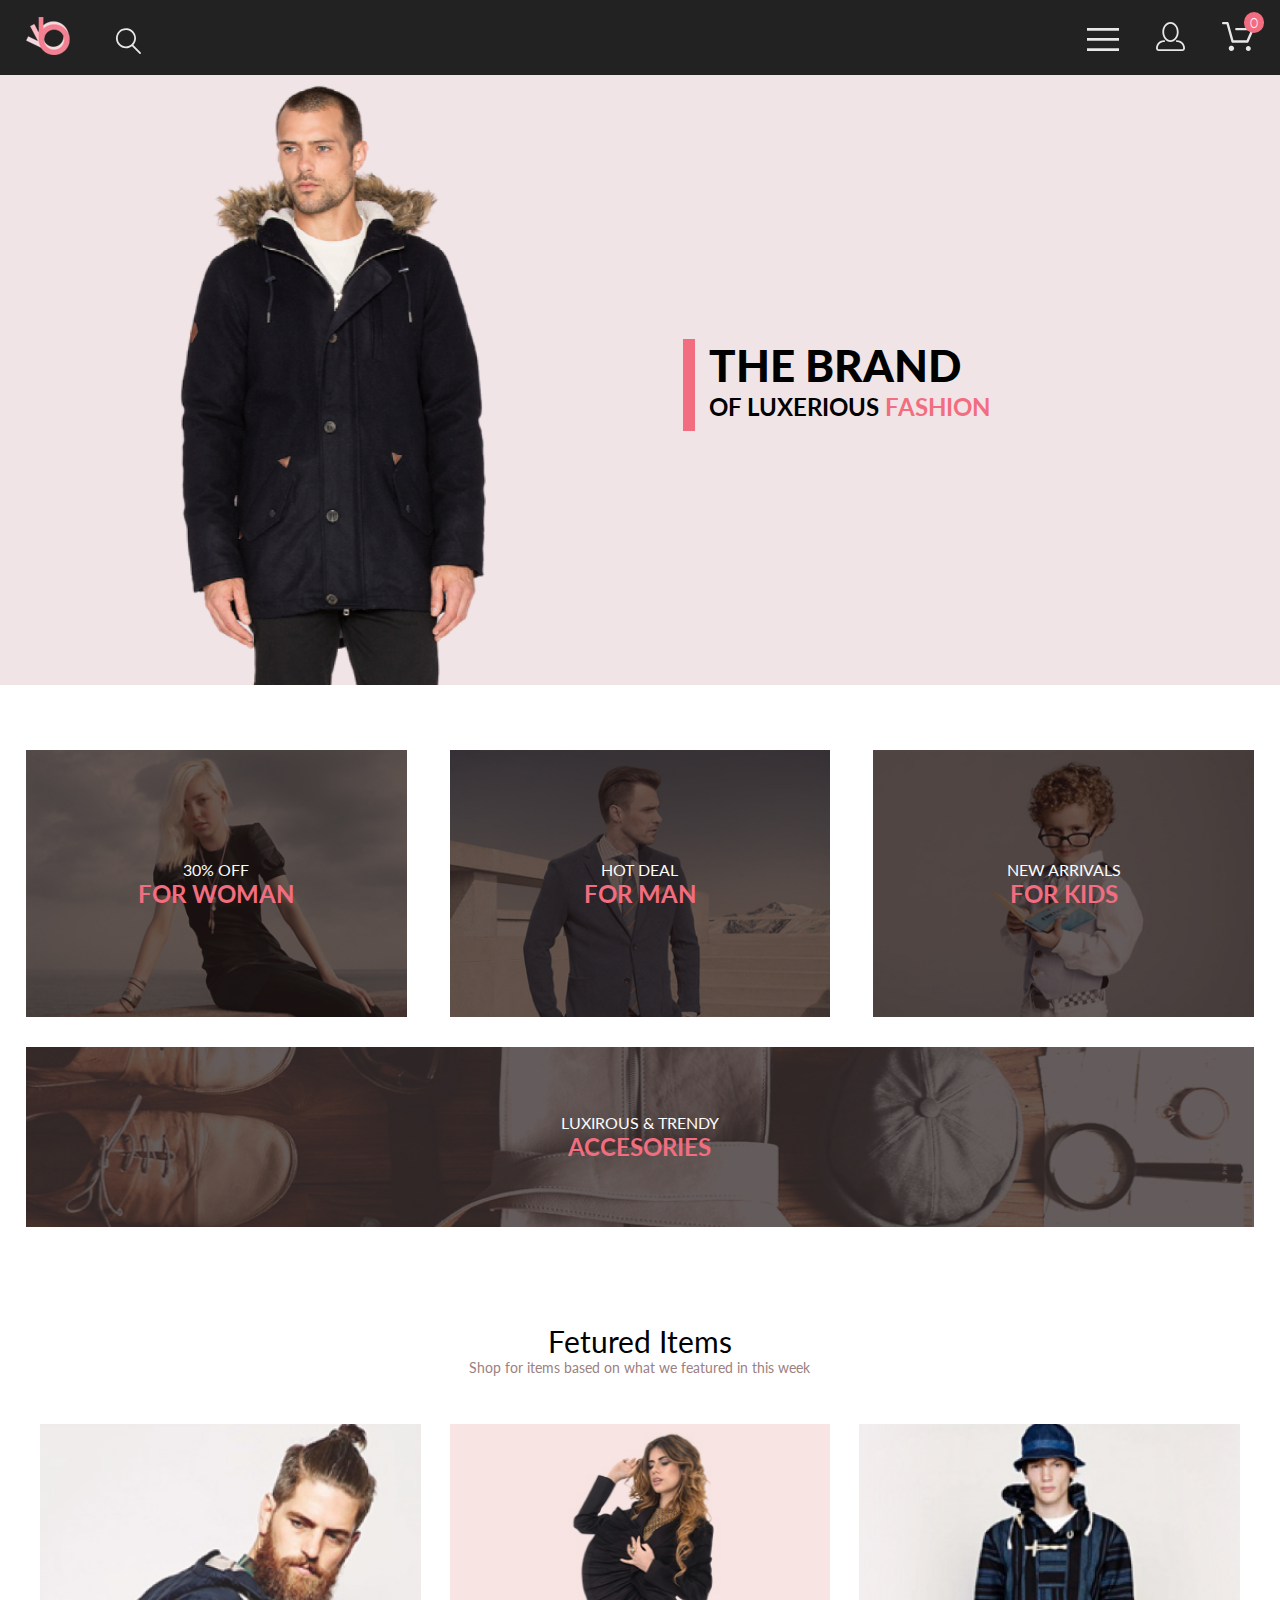
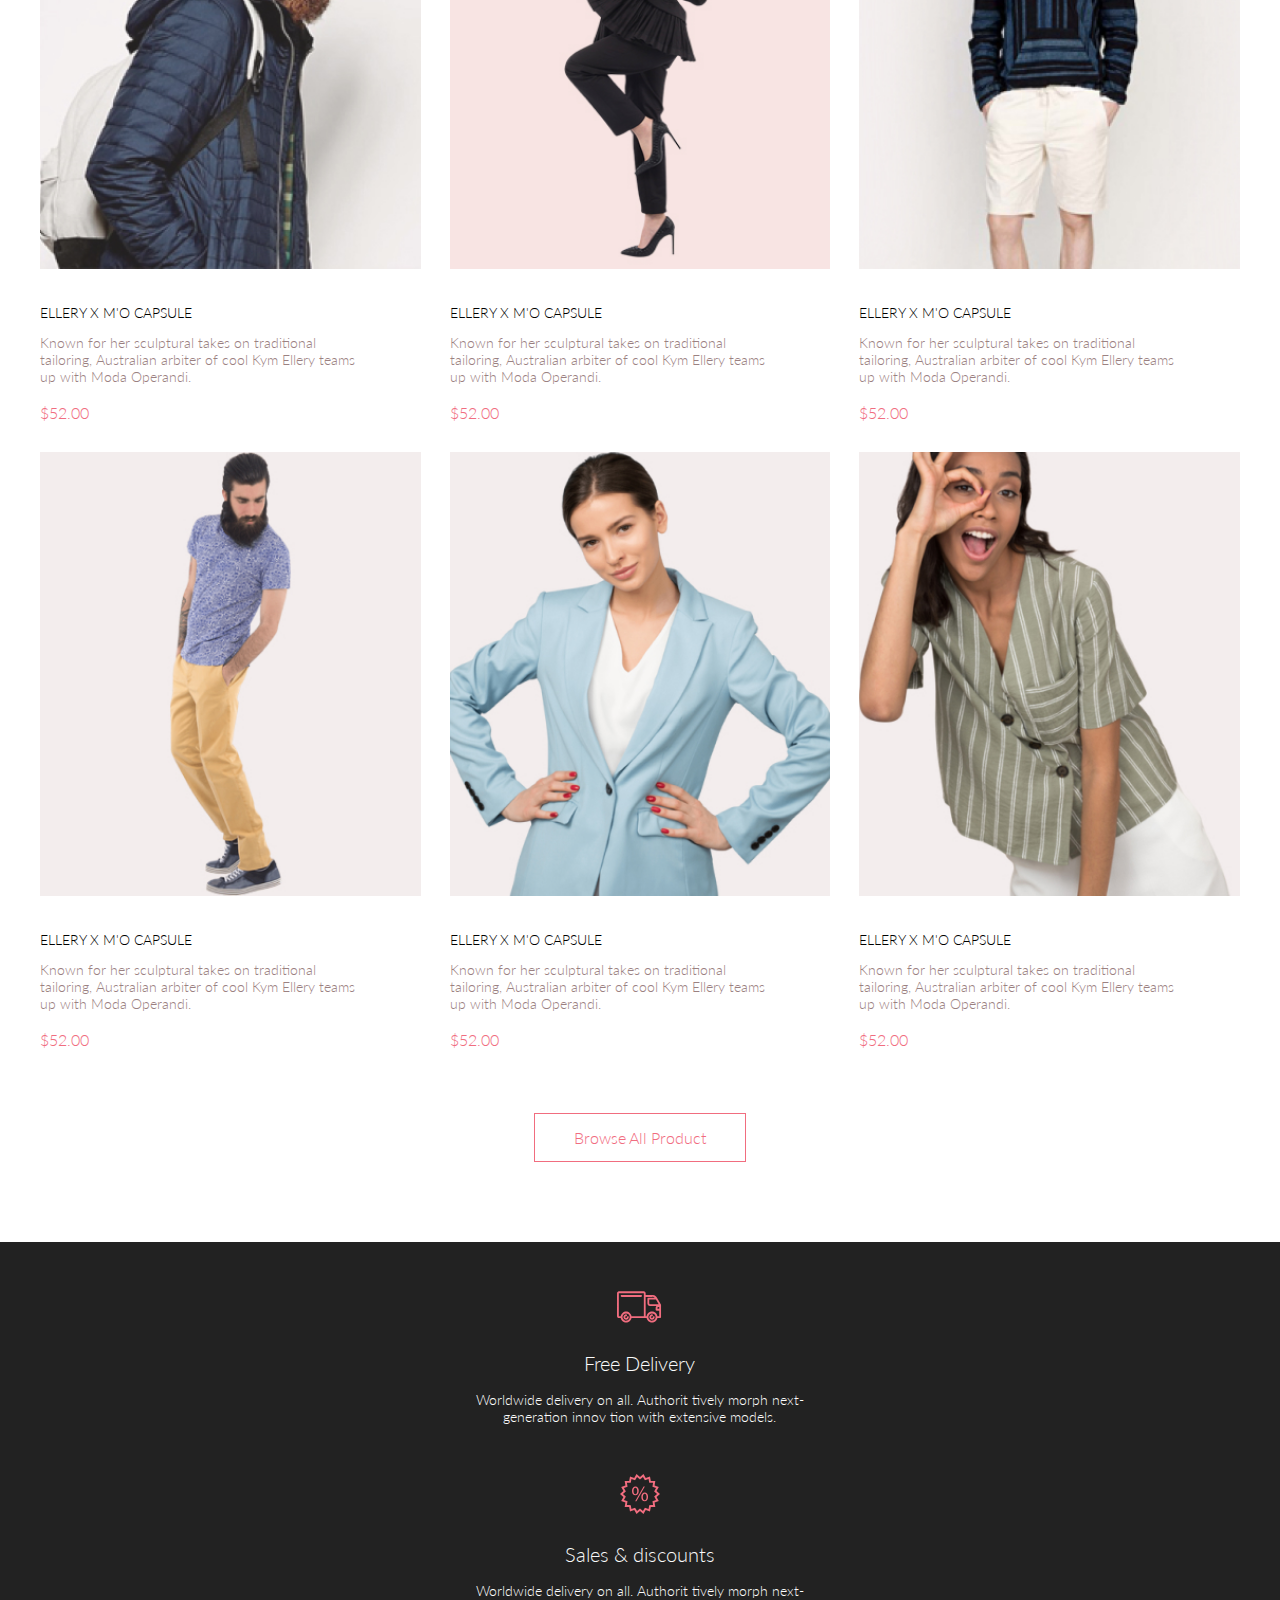
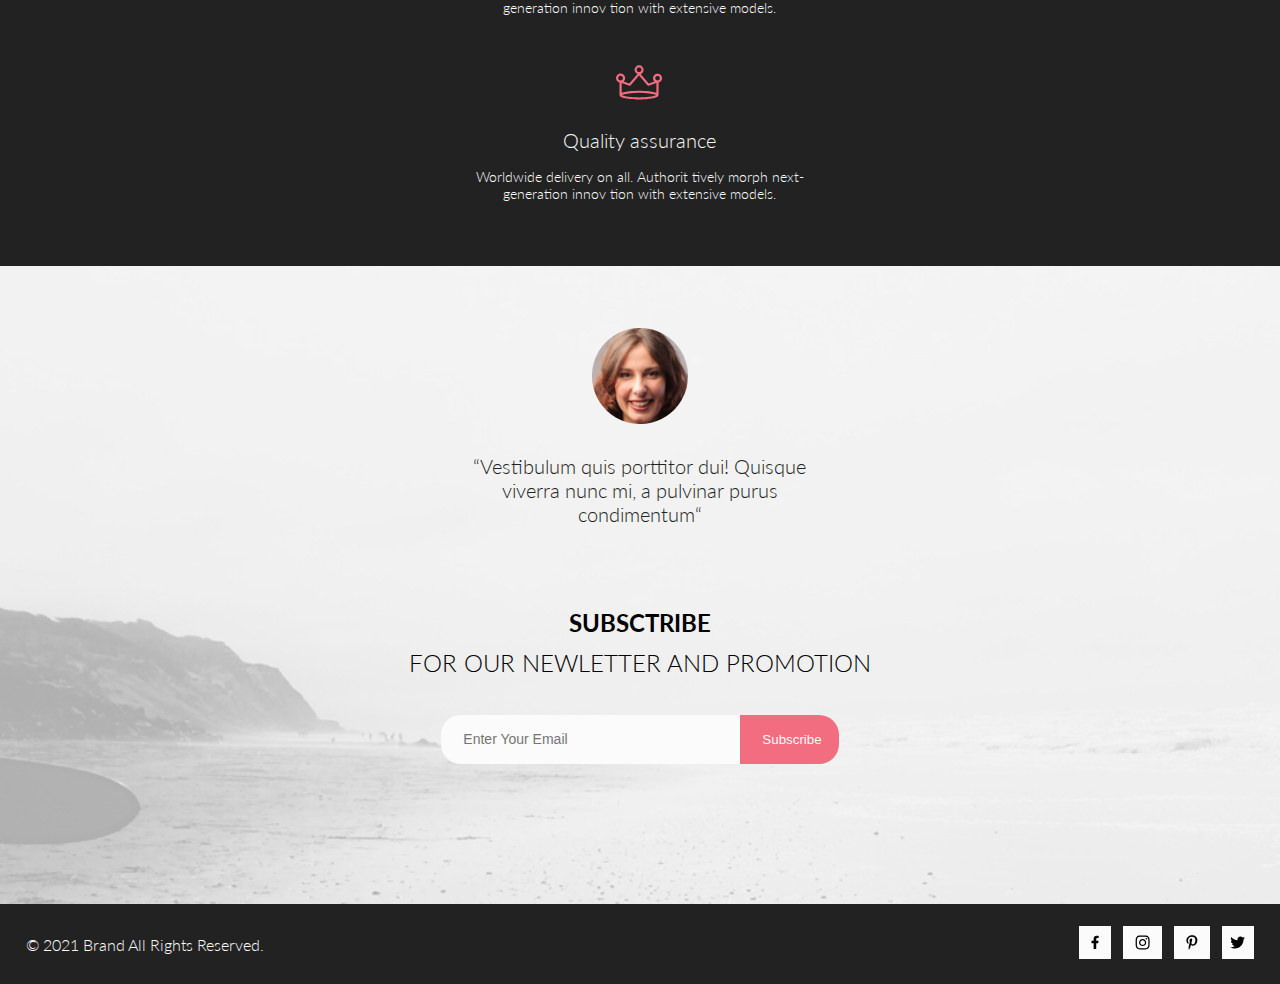
==== index.html @ a35279c6 "Добавление страницы "Cart", добавление адаптива и резины" ====
<!DOCTYPE html>
<html lang="en">
<head>
    <meta charset="UTF-8">
    <meta http-equiv="X-UA-Compatible" content="IE=edge">
    <meta name="viewport" content="width=device-width, initial-scale=1.0">
    <title>Index</title>
    <link rel="shortcut icon" href="./img/mark.svg">
    <link rel="stylesheet" href="./css/style.css">
    <link rel="preconnect" href="https://fonts.gstatic.com">
    <link href="https://fonts.googleapis.com/css2?family=Lato:ital,wght@0,400;0,700;0,900;1,400&display=swap"
        rel="stylesheet">
</head>
<body>
    <header class="header">
        <div class="header__wrapper container">
        <div>
            <a href="./index.html" class="header__logo"><img src="./img/mark.svg" alt="mark" width="44" height="38"></a>
            <input class="header__loupe" type="image" src="./img/loupe.svg" alt="loupe" width="26" height="27">
        </div>
            
        <div>
            <input  class="header__menu-button" type="image" src="./img/burger.svg" alt="burger" width="32" height="23" >
            <a class="header__link" href="./registration.html" ><img src="./img/hollowHead.svg" alt="Hollow Head" width="29" height="29"></a>
            <a href="./cart.html" class="header__link header__link-cart"><img src="./img/cart.svg" alt="cart" width="32" height="29"></a>
        
        <nav class="header__navigation">
            <div class="header__navigation-menu">
                <button class="header__navigation-kross" type="button"><img src="./img/kross.svg" alt="kross"></button>
                <h2 class="header__navigation-title">menu</h2>
                <ul class="header__navigation-list">
                    <li class="header__navigation-item navigation-item">
                        <a href="#" class="navigation-item__link">man</a> 
                        <ul class="navigation-item__sublist">
                            <li class="navigation-item__sublist-link"> <a href="#" class="navigation-item__sublist-add"> Accessories</a> </li>
                            <li class="navigation-item__sublist-link"> <a href="#" class="navigation-item__sublist-add"> Bags</a> </li>
                            <li class="navigation-item__sublist-link"> <a href="#" class="navigation-item__sublist-add"> Denim</a> </li>
                            <li class="navigation-item__sublist-link"> <a href="#" class="navigation-item__sublist-add"> T-Shirts</a> </li>
                        </ul>
                    </li>
                    <li>
                        <a href="#" class="navigation-item__link">woman</a> 
                        <ul class="navigation-item__sublist">
                            <li class="navigation-item__sublist-link"> <a href="#" class="navigation-item__sublist-add"> Accessories</a></li>
                            <li class="navigation-item__sublist-link"> <a href="#" class="navigation-item__sublist-add"> Jackets & Coats</a></li>
                            <li class="navigation-item__sublist-link"> <a href="#" class="navigation-item__sublist-add">Polos</a> </li>
                            <li class="navigation-item__sublist-link"> <a href="#" class="navigation-item__sublist-add">T-Shirts</a> </li>
                            <li class="navigation-item__sublist-link"> <a href="#" class="navigation-item__sublist-add">Shirts</a> </li>
                        </ul>
                    </li>
                    <li>
                        <a href="#" class="navigation-item__link">kids</a> 
                        <ul class="navigation-item__sublist">
                            <li class="navigation-item__sublist-link"><a href="#" class="navigation-item__sublist-add">Accessories</a> </li>
                            <li class="navigation-item__sublist-link"><a href="#" class="navigation-item__sublist-add">Jackets & Coats</a> </li>
                            <li class="navigation-item__sublist-link"><a href="#" class="navigation-item__sublist-add">Polos</a> </li>
                            <li class="navigation-item__sublist-link"><a href="#" class="navigation-item__sublist-add">T-Shirts</a> </li>
                            <li class="navigation-item__sublist-link"><a href="#" class="navigation-item__sublist-add">Shirts</a> </li>
                            <li class="navigation-item__sublist-link"><a href="#" class="navigation-item__sublist-add">Bags</a> </li> 
                        </ul>
                    </li>
                </ul>
            </div>
        </nav>
    </header>
    <main>
        <section class="brand">
                    <img class="brand__image" src="./img/styleMan.png" alt="Laid-Back Man" width="800" height="764">
                <div class="brand__heading-wrapper container">
                    <h1 class="brand__heading">the brand <span class="brand__heading-text">of luxerious <span class="brand__heading-text-pink">fashion</span></span> </h1>
                </div>
            
        </section>
        <section class="stocks container">
            <ul class="stocks__list">
                <h2 class="visually-hidden">Stocks</h2>
                <li class="stocks__item stocks__item--woman">
                    
                    <a href="#" class="stocks__item-add">
                        <p class="stocks__item-text">30% off</p>
                        <h2 class="stocks__item-header">for woman</h2>
                    </a>
                    
                </li>
                <li class="stocks__item stocks__item--man">
                    
                    <a href="#" class="stocks__item-add">
                        <p class="stocks__item-text">hot deal</p>
                        <h2 class="stocks__item-header">for man</h2>
                    </a>
                </li>
                <li class="stocks__item stocks__item--kids">
                    
                    <a href="#" class="stocks__item-add">
                        <p class="stocks__item-text">new arrivals</p>
                        <h2 class="stocks__item-header">for kids</h2>
                    </a>
                </li>
                <li class="stocks__item stocks__item--accessories ">
                    
                    <a href="#" class="stocks__item-add ">
                        <p class="stocks__item-text">luxirous & trendy</p>
                        <h2 class="stocks__item-header">accesories</h2>
                    </a>
                </li>
            </ul>
        </section>

        <section class="products container">
            <div class="products__heading">
                <h2 class="products__heading-apper">Fetured Items</h2>
                <p class="products__heading-text">Shop for items based on what we featured in this week</p>
            </div>
                <ul class="products__list ">
                    <li class="products__item ">
                        <div class="products__item-buy">
                            <img class="products__item-img" src="./img/beardMan.jpg" alt="Beard Man" >
                            <div class="products__item-buy_back">
                                <div class="products__item-img__back-dark"></div>
                                <button class="products__item-img__back-add">Add to Cart</button>  
                            </div>
                            
                        </div>
                        <h3 class="products__item-heading">ELLERY X M'O CAPSULE</h3>
                        <p class="products__item-text">Known for her sculptural takes on traditional tailoring, Australian arbiter of cool Kym Ellery teams up with Moda Operandi.</p>
                        <p class="products__item-price">$52.00</p>
                        <button type="button" class="products__item-button"><img src="./img/cart.svg" alt="cart" width="25" height="24"> Add to Cart</button>
                        
                    </li>
                    <li class="products__item products__item-midle">
                        <div class="products__item-buy">
                            <img class="products__item-img" src="./img/prettyWoman.jpg" alt="Pretty Woman" >
                            <div class="products__item-buy_back">
                                <div class="products__item-img__back-dark"></div>
                                <button class="products__item-img__back-add">Add to Cart</button>  
                            </div>
                        </div>
                        <h3 class="products__item-heading">ELLERY X M'O CAPSULE</h3>
                        <p class="products__item-text">Known for her sculptural takes on traditional tailoring, Australian arbiter of cool Kym Ellery teams up with Moda Operandi.</p>
                        <p class="products__item-price">$52.00</p>
                        <button type="button" class="products__item-button"><img src="./img/cart.svg" alt="cart" width="25" height="24"> Add to Cart</button>
                        
                    </li>
                    <li class="products__item ">
                        <div class="products__item-buy">
                            <img class="products__item-img" src="./img/youngMan.jpg" alt="Young Man" >
                            <div class="products__item-buy_back">
                                <div class="products__item-img__back-dark"></div>
                                <button class="products__item-img__back-add">Add to Cart</button>  
                            </div>
                        </div> 
                        <h3 class="products__item-heading">ELLERY X M'O CAPSULE</h3>
                        <p class="products__item-text">Known for her sculptural takes on traditional tailoring, Australian arbiter of cool Kym Ellery teams up with Moda Operandi.</p>
                        <p class="products__item-price">$52.00</p>
                        <button type="button" class="products__item-button"><img src="./img/cart.svg" alt="cart" width="25" height="24"> Add to Cart</button>
                        
                        
                    </li>
                    <li class="products__item ">
                        <div class="products__item-buy">
                            <img class="products__item-img" src="./img/anotherBeardMan.jpg" alt="Another Beard Man" >
                            <div class="products__item-buy_back">
                                <div class="products__item-img__back-dark"></div>
                                <button class="products__item-img__back-add">Add to Cart</button>  
                            </div> 
                        </div>
                        <h3 class="products__item-heading">ELLERY X M'O CAPSULE</h3>
                        <p class="products__item-text">Known for her sculptural takes on traditional tailoring, Australian arbiter of cool Kym Ellery teams up with Moda Operandi.</p>
                        <p class="products__item-price">$52.00</p>
                        <button type="button" class="products__item-button"><img src="./img/cart.svg" alt="cart" width="25" height="24"> Add to Cart</button>
                        
                    </li>
                    <li class="products__item products__item-midle">
                        <div class="products__item-buy">
                            <img class="products__item-img" src="./img/workWoman.jpg" alt="Work-Woman" >
                            <div class="products__item-buy_back">
                                <div class="products__item-img__back-dark"></div>
                                <button class="products__item-img__back-add">Add to Cart</button>  
                            </div> 
                        </div>
                        <h3 class="products__item-heading">ELLERY X M'O CAPSULE</h3>
                        <p class="products__item-text">Known for her sculptural takes on traditional tailoring, Australian arbiter of cool Kym Ellery teams up with Moda Operandi.</p>
                        <p class="products__item-price">$52.00</p>
                        <button type="button" class="products__item-button"><img src="./img/cart.svg" alt="cart" width="25" height="24"> Add to Cart</button>
                        
                    </li>
                    <li class="products__item ">
                        <div class="products__item-buy">
                            <img class="products__item-img" src="./img/happyWoman.jpg" alt="Happy Woman" >
                            <div class="products__item-buy_back">
                                <div class="products__item-img__back-dark"></div>
                                <button class="products__item-img__back-add">Add to Cart</button>  
                            </div>
                        </div>
                        <h3 class="products__item-heading">ELLERY X M'O CAPSULE</h3>
                        <p class="products__item-text">Known for her sculptural takes on traditional tailoring, Australian arbiter of cool Kym Ellery teams up with Moda Operandi.</p>
                        <p class="products__item-price">$52.00</p>
                        <button type="button" class="products__item-button"><img src="./img/cart.svg" alt="cart" width="25" height="24"> Add to Cart</button>
                        
                    </li>
                </ul>
                <div class="products__button">
                    <a href="#" class="products__button-add">Browse All Product</a>  
                </div>
        </section>
        <section class="opportunities">
            <ul class="opportunities__list container">
                <li class="opportunities__item">
                    <img class="opportunities__item-img" src="./img/car.svg" alt="car" width="45" height="32">
                    <h2  class="opportunities__item-apper">Free Delivery</h2>
                    <p class="opportunities__item-text">Worldwide delivery on all. Authorit tively morph next-generation innov tion with extensive models.</p>
                </li>
                <li class="opportunities__item">
                    <img class="opportunities__item-img" src="./img/sale.svg" alt="sale" width="40" height="40">
                    <h2 class="opportunities__item-apper">Sales & discounts</h2>
                    <p class="opportunities__item-text">Worldwide delivery on all. Authorit tively morph next-generation innov tion with extensive models.</p>
                </li>
                <li class="opportunities__item">
                    <img class="opportunities__item-img" src="./img/сrown.svg" alt="crown" width="47" height="35">
                    <h2 class="opportunities__item-apper">Quality assurance</h2>
                    <p class="opportunities__item-text">Worldwide delivery on all. Authorit tively morph next-generation innov tion with extensive models.</p>
                </li>
            </ul>
        </section>
        
    </main>
<footer>

        <section class="information">
            <section class="information__center container">
                <div class="information__author">
                    <img class="information__author-img" src="./img/photo.png" alt="photo">
                    <p class="information__author-quote">“Vestibulum quis porttitor dui! Quisque viverra nunc mi, a pulvinar purus condimentum“</p>
                </div>
                <form action="endpoint" class="information__feedback">
                    <h2 class="information__feedback-head">subsctribe</h2> 
                    <p class="information__feedback-text">for our newletter and promotion</p>
                    <div class="information__feedback-writer">
                        <input class="information__feedback-input" type="text" placeholder="Enter Your Email">
                        <button class="information__feedback-button">Subscribe</button>
                    </div>
                
            </section>   
        </section>
        <section class="information__other">
            <section class="information__down container">
                <p class="information__copyright"> &copy 2021  Brand  All Rights Reserved.</p>
                <div class="information__partners">
                    <a  href="#"><img class="information__link" src="./img/facebook.svg" alt="facebook" width="8" height="15"></a>
                    <a  href="#"><img class="information__link" src="./img/instagram.svg" alt="instogram" width="15" height="15" ></a> 
                    <a  href="#"><img class="information__link" src="./img/pinterest.svg" alt="pinterest" width="12" height="15"></a>
                    <a  href="#"><img class="information__link-twitter" src="./img/twitter.svg" alt="twitter" width="16" height="13"></a>
                </div>
            </section> 
        </section>
        

        

</footer>
</body>
</html>
---- css/style.css ----
/* http://meyerweb.com/eric/tools/css/reset/ 
   v2.0 | 20110126
   License: none (public domain)
*/
html,
body,
div,
span,
applet,
object,
iframe,
h1,
h2,
h3,
h4,
h5,
h6,
p,
blockquote,
pre,
a,
abbr,
acronym,
address,
big,
cite,
code,
del,
dfn,
em,
img,
ins,
kbd,
q,
s,
samp,
small,
strike,
strong,
sub,
sup,
tt,
var,
b,
u,
i,
center,
dl,
dt,
dd,
ol,
ul,
li,
fieldset,
form,
label,
legend,
table,
caption,
tbody,
tfoot,
thead,
tr,
th,
td,
article,
aside,
canvas,
details,
embed,
figure,
figcaption,
footer,
header,
hgroup,
menu,
nav,
output,
ruby,
section,
summary,
time,
mark,
audio,
video {
  margin: 0;
  padding: 0;
  border: 0;
  font-size: 100%;
  font: inherit;
  vertical-align: baseline;
}

/* HTML5 display-role reset for older browsers */
article,
aside,
details,
figcaption,
figure,
footer,
header,
hgroup,
menu,
nav,
section {
  display: block;
}

body {
  line-height: 1;
}

ol,
ul {
  list-style: none;
}

blockquote,
q {
  quotes: none;
}

blockquote:before,
blockquote:after,
q:before,
q:after {
  content: '';
  content: none;
}

table {
  border-collapse: collapse;
  border-spacing: 0;
}

body {
  font-family: Lato;
  font-size: 14px;
  font-style: normal;
  font-weight: 300;
  line-height: 17px;
}

.container {
  width: 71%;
  margin: 0 auto;
}

@media (max-width: 1599px) {
  .container {
    width: 96%;
  }
}

@media (max-width: 768px) {
  .container {
    width: 96%;
  }
}

.visually-hidden {
  position: absolute;
  width: 1px;
  height: 1px;
  margin: -1px;
  padding: 0;
  overflow: hidden;
  border: 0;
  clip: rect(0 0 0 0);
}

.header {
  background-color: #222222;
  position: relative;
}

.header__wrapper {
  min-height: 75px;
  display: -webkit-box;
  display: -ms-flexbox;
  display: flex;
  -webkit-box-pack: justify;
      -ms-flex-pack: justify;
          justify-content: space-between;
  -webkit-box-align: center;
      -ms-flex-align: center;
          align-items: center;
}

@media (max-width: 1599px) {
  .header__wrapper {
    padding: 0 16px 0 16px;
  }
}

.header__logo {
  margin: 0 41px 0 0;
}

.header__menu-button {
  border: none;
  background-color: transparent;
}

.header__menu-button:focus ~ .header__navigation, .header__navigation:hover {
  display: block;
  z-index: 1;
}

.header__link {
  margin: 0 0 0 33px;
}

@media (max-width: 768px) {
  .header__link {
    display: none;
  }
}

.header__link-cart {
  position: relative;
}

.header__link-cart::after {
  content: '0';
  color: #FBFBFB;
  padding: 2px 6px 2px 6px;
  background-color: #F16D7F;
  position: absolute;
  border-radius: 10px;
  top: -25px;
  right: -10px;
}

.header__navigation {
  background-color: #FBFBFB;
  display: none;
  position: absolute;
  right: 0;
  top: 75px;
}

.header__navigation-menu {
  padding: 16px 0 0 34px;
  position: relative;
  width: 200px;
  height: 750px;
  right: 0;
}

@media (max-width: 1599px) {
  .header__navigation-menu {
    height: 600px;
  }
}

.header__navigation-title {
  font-size: 14px;
  line-height: 17px;
  font-weight: 700;
  text-transform: uppercase;
  padding: 0 0 24px;
}

.header__navigation-kross {
  border: none;
  background-color: #FBFBFB;
  padding-left: 150px;
  outline: none;
  cursor: pointer;
}

.navigation-item__link {
  font-size: 14px;
  line-height: 17px;
  color: #F16D7F;
  text-transform: uppercase;
  text-decoration: none;
}

.navigation-item__sublist {
  padding: 12px 0 20px 21px;
}

.navigation-item__sublist-add {
  font-size: 14px;
  line-height: 17px;
  color: #9b8181;
  text-decoration: none;
}

.navigation-item__sublist-link {
  padding-bottom: 11px;
}

.brand {
  background-color: #F1E4E6;
  display: -webkit-box;
  display: -ms-flexbox;
  display: flex;
}

.brand__heading-wrapper {
  background-color: #F1E4E6;
  padding: 0 0 0 92px;
  display: -webkit-box;
  display: -ms-flexbox;
  display: flex;
  -webkit-box-align: center;
      -ms-flex-align: center;
          align-items: center;
  -webkit-box-flex: 1;
      -ms-flex-positive: 1;
          flex-grow: 1;
}

@media (max-width: 1599px) {
  .brand__heading-wrapper {
    padding: 0 0 0 69px;
  }
}

@media (max-width: 768px) {
  .brand__heading-wrapper {
    padding: 0 0 0 83px;
    min-height: 363px;
    -webkit-box-pack: center;
        -ms-flex-pack: center;
            justify-content: center;
    padding: 0;
  }
}

.brand__image {
  width: 50%;
  height: auto;
}

@media (max-width: 768px) {
  .brand__image {
    display: none;
  }
}

.brand__heading {
  font-size: 48px;
  line-height: 58px;
  font-weight: 900;
  font-style: normal;
  text-transform: uppercase;
  position: relative;
  display: -webkit-box;
  display: -ms-flexbox;
  display: flex;
  -webkit-box-orient: vertical;
  -webkit-box-direction: normal;
      -ms-flex-direction: column;
          flex-direction: column;
}

@media (max-width: 1599px) {
  .brand__heading {
    font-size: 44px;
    line-height: 53px;
    font-weight: 900;
    font-style: normal;
  }
}

@media (max-width: 768px) {
  .brand__heading {
    font-size: 38px;
    line-height: 46px;
    font-weight: 700;
    font-style: normal;
    -webkit-box-pack: center;
        -ms-flex-pack: center;
            justify-content: center;
  }
}

.brand__heading::before {
  content: '';
  width: 12px;
  height: 100px;
  background-color: #F16D7F;
  position: absolute;
  left: -26px;
}

@media (max-width: 1599px) {
  .brand__heading::before {
    height: 92px;
  }
}

.brand__heading-text {
  text-transform: uppercase;
  font-size: 37px;
  line-height: 44px;
  font-weight: 700;
  font-style: normal;
}

@media (max-width: 1599px) {
  .brand__heading-text {
    font-size: 24px;
    line-height: 29px;
    font-weight: 700;
    font-style: normal;
  }
}

@media (max-width: 768px) {
  .brand__heading-text {
    font-size: 20px;
    line-height: 24px;
    font-weight: 700;
    font-style: normal;
  }
}

.brand__heading-text-pink {
  color: #F16D7F;
}

.stocks__list {
  display: -webkit-box;
  display: -ms-flexbox;
  display: flex;
  -ms-flex-wrap: wrap;
      flex-wrap: wrap;
  -webkit-box-pack: justify;
      -ms-flex-pack: justify;
          justify-content: space-between;
  margin: 65px 0 0 0;
}

.stocks__item {
  width: 31%;
  min-height: 260px;
  background-size: cover;
  display: -webkit-box;
  display: -ms-flexbox;
  display: flex;
  -webkit-box-pack: center;
      -ms-flex-pack: center;
          justify-content: center;
  -webkit-box-align: center;
      -ms-flex-align: center;
          align-items: center;
}

@media (max-width: 1599px) {
  .stocks__item {
    min-height: 167px;
  }
}

@media (max-width: 768px) {
  .stocks__item {
    margin-top: 32px;
    width: 100%;
    min-height: 248px;
  }
}

.stocks__item-add {
  text-decoration: none;
  text-transform: uppercase;
  font-size: 24px;
  font-weight: 700;
  line-height: 29px;
  text-align: center;
}

.stocks__item-text {
  font-size: 16px;
  font-weight: 400;
  line-height: 19px;
  color: #FBFBFB;
}

.stocks__item-header {
  color: #F16D7F;
}

.stocks__item--woman {
  background-image: url(../img/beautyWoman.jpg);
}

@media (max-width: 1599px) {
  .stocks__item--woman {
    min-height: 267px;
  }
}

@media (max-width: 768px) {
  .stocks__item--woman {
    min-height: 247px;
  }
}

.stocks__item--man {
  background-image: url(../img/justAMan.jpg);
  /*man.jpg*/
}

@media (max-width: 1599px) {
  .stocks__item--man {
    min-height: 267px;
  }
}

@media (max-width: 768px) {
  .stocks__item--man {
    min-height: 247px;
  }
}

.stocks__item--kids {
  background-image: url(../img/kid.jpg);
  /*kids.jpg*/
}

@media (max-width: 1599px) {
  .stocks__item--kids {
    min-height: 267px;
  }
}

@media (max-width: 768px) {
  .stocks__item--kids {
    min-height: 247px;
  }
}

.stocks__item--accessories {
  width: 100%;
  min-height: 180px;
  margin: 30px 0 0 0;
  background-image: url(../img/someStuff.jpg);
  background-repeat: no-repeat;
}

@media (max-width: 1599px) {
  .stocks__item--accessories {
    width: 100%;
  }
}

.products {
  margin-top: 96px;
}

.products__heading {
  text-align: center;
  margin-bottom: 48px;
  font-weight: 400;
}

.products__heading-apper {
  font-size: 30px;
  line-height: 36px;
}

.products__heading-text {
  font-size: 14px;
  line-height: 17px;
  color: #9b8181;
}

.products__list {
  display: -webkit-box;
  display: -ms-flexbox;
  display: flex;
  -ms-flex-wrap: wrap;
      flex-wrap: wrap;
  -webkit-box-pack: justify;
      -ms-flex-pack: justify;
          justify-content: space-between;
}

@media (max-width: 1599px) {
  .products__list {
    -ms-flex-pack: distribute;
        justify-content: space-around;
  }
}

@media (max-width: 768px) {
  .products__list {
    -webkit-box-pack: center;
        -ms-flex-pack: center;
            justify-content: center;
  }
}

.products__item {
  width: 31%;
  border-radius: 0px;
  margin-bottom: 30px;
}

@media (max-width: 1599px) {
  .products__item {
    min-width: 360px;
  }
}

@media (max-width: 768px) {
  .products__item {
    width: 95%;
  }
}

.products__item-img {
  position: relative;
  width: 100%;
}

.products__item-heading {
  margin: 32px 0 13px;
}

.products__item-text {
  font-size: 14px;
  line-height: 17px;
  color: #9b8181;
  width: 315px;
  height: 51px;
  font-weight: 300;
  line-height: 17px;
  margin-bottom: 18px;
}

.products__item-price {
  font-size: 16px;
  line-height: 19px;
  color: #F16D7F;
}

.products__item-button {
  display: none;
}

.products__item-buy {
  position: relative;
}

.products__item-buy_back {
  display: none;
}

.products__item-buy:hover .products__item-buy_back {
  display: block;
}

.products__item-img__back-dark {
  background-image: url(../img/dark.png);
  width: 100%;
  height: 100%;
  position: absolute;
  top: 0;
}

.products__item-img__back-add {
  position: absolute;
  top: 50%;
  left: 50%;
  -webkit-transform: translate(-50%, -50%);
          transform: translate(-50%, -50%);
  background: transparent;
  border: 1px solid #FBFBFB;
  color: #FBFBFB;
  padding: 13px 15px 13px 50px;
  outline: none;
  cursor: pointer;
}

.products__item-img__back-add::before {
  position: absolute;
  content: '';
  background-image: url(../img/cart.svg);
  background-repeat: no-repeat;
  width: 32px;
  height: 30px;
  top: 15%;
  left: 5%;
}

.products__item-img__back-add:focus {
  outline: 2px solid #FBFBFB;
}

.products__item-cart {
  display: block;
  text-decoration: none;
  color: var(--white-color);
  padding: 13px 13px 13px 50px;
  border: 1px solid #FBFBFB;
  position: absolute;
  left: 30.72%;
  top: 40.12%;
}

.products__item-img:focus ~ .products__item-cart,
.products__item-img:active ~ .products__item-cart, .products__item-cart:hover {
  display: block;
}

.products__button {
  text-align: center;
  margin: 49px 0 95px 0;
}

.products__button-add {
  padding: 14px 39px;
  text-decoration: none;
  border: 1px solid #F16D7F;
  font-size: 16px;
  line-height: 19px;
  color: #F16D7F;
}

.products__button-add:hover, .products__button-add:focus {
  background-color: #F16D7F;
  color: #FBFBFB;
}

.opportunities {
  background-color: #222222;
}

.opportunities__list {
  min-height: 371px;
  display: -webkit-box;
  display: -ms-flexbox;
  display: flex;
  -webkit-box-pack: justify;
      -ms-flex-pack: justify;
          justify-content: space-between;
  -webkit-box-align: center;
      -ms-flex-align: center;
          align-items: center;
}

@media (max-width: 1599px) {
  .opportunities__list {
    -webkit-box-orient: vertical;
    -webkit-box-direction: normal;
        -ms-flex-direction: column;
            flex-direction: column;
    padding-bottom: 64px;
  }
}

@media (max-width: 768px) {
  .opportunities__list {
    -webkit-box-orient: vertical;
    -webkit-box-direction: normal;
        -ms-flex-direction: column;
            flex-direction: column;
    padding-bottom: 64px;
  }
}

.opportunities__item {
  display: -webkit-box;
  display: -ms-flexbox;
  display: flex;
  -webkit-box-orient: vertical;
  -webkit-box-direction: normal;
      -ms-flex-direction: column;
          flex-direction: column;
  -webkit-box-align: center;
      -ms-flex-align: center;
          align-items: center;
  max-width: 360px;
}

@media (max-width: 1599px) {
  .opportunities__item {
    padding-top: 49px;
  }
}

@media (max-width: 768px) {
  .opportunities__item {
    padding-top: 49px;
  }
}

.opportunities__item-img {
  padding-bottom: 28px;
}

.opportunities__item-apper {
  color: #FBFBFB;
  font-size: 19.96px;
  line-height: 24px;
  margin-bottom: 16px;
}

.opportunities__item-text {
  color: #FBFBFB;
  font-weight: 300;
  font-size: 13.972px;
  line-height: 17px;
  text-align: center;
}

.information {
  background-image: url(../img/beach.jpg);
  background-size: 100%;
  background-repeat: no-repeat;
  background-position: center;
  width: 100%;
}

@media (max-width: 1599px) {
  .information {
    background-size: cover;
  }
}

@media (max-width: 768px) {
  .information {
    background-size: cover;
  }
}

.information__center {
  display: -webkit-box;
  display: -ms-flexbox;
  display: flex;
  -webkit-box-pack: justify;
      -ms-flex-pack: justify;
          justify-content: space-between;
  -webkit-box-align: center;
      -ms-flex-align: center;
          align-items: center;
  padding: 62px 0 126px;
}

@media (max-width: 1599px) {
  .information__center {
    -webkit-box-orient: vertical;
    -webkit-box-direction: normal;
        -ms-flex-direction: column;
            flex-direction: column;
  }
}

@media (max-width: 768px) {
  .information__center {
    -webkit-box-orient: vertical;
    -webkit-box-direction: normal;
        -ms-flex-direction: column;
            flex-direction: column;
  }
}

.information__author {
  display: -webkit-box;
  display: -ms-flexbox;
  display: flex;
  -webkit-box-orient: vertical;
  -webkit-box-direction: normal;
      -ms-flex-direction: column;
          flex-direction: column;
  -webkit-box-align: center;
      -ms-flex-align: center;
          align-items: center;
}

.information__author-quote {
  margin: 30px 0 0 0;
  width: 360px;
  height: 100px;
  font-size: 20px;
  line-height: 24px;
  text-align: center;
  color: #222222;
}

.information__feedback {
  text-align: center;
}

@media (max-width: 1599px) {
  .information__feedback {
    padding-top: 49px;
    padding-bottom: 14px;
  }
}

.information__feedback-head {
  font-size: 24px;
  line-height: 167.2%;
  text-transform: uppercase;
  font-weight: bold;
  font-weight: 700;
}

.information__feedback-text {
  font-weight: 300;
  font-size: 24px;
  line-height: 167.2%;
  margin-bottom: 32px;
  text-transform: uppercase;
}

.information__feedback-writer {
  font-size: 0;
}

.information__feedback-input {
  padding: 17px 100px 17px 22px;
  background: #FBFBFB;
  border: none;
  border-radius: 20px 0 0 20px;
  outline: none;
}

.information__feedback-input::-webkit-input-placeholder {
  font-size: 14px;
  line-height: 17px;
  padding: 0;
}

.information__feedback-input:-ms-input-placeholder {
  font-size: 14px;
  line-height: 17px;
  padding: 0;
}

.information__feedback-input::-ms-input-placeholder {
  font-size: 14px;
  line-height: 17px;
  padding: 0;
}

.information__feedback-input::placeholder {
  font-size: 14px;
  line-height: 17px;
  padding: 0;
}

.information__feedback-input:hover, .information__feedback-input:focus {
  border: 1px solid #F16D7F;
  cursor: pointer;
}

.information__feedback-button {
  padding: 17px 17px 17px 22px;
  border: none;
  background: #F16D7F;
  border-radius: 0 20px 20px 0;
  color: #FBFBFB;
  outline: none;
  cursor: pointer;
}

.information__other {
  display: -webkit-box;
  display: -ms-flexbox;
  display: flex;
  -webkit-box-pack: justify;
      -ms-flex-pack: justify;
          justify-content: space-between;
  -webkit-box-align: center;
      -ms-flex-align: center;
          align-items: center;
  min-height: 80px;
  background-color: #222222;
}

.information__down {
  display: -webkit-box;
  display: -ms-flexbox;
  display: flex;
  -webkit-box-pack: justify;
      -ms-flex-pack: justify;
          justify-content: space-between;
  -webkit-box-align: center;
      -ms-flex-align: center;
          align-items: center;
}

@media (max-width: 1599px) {
  .information__down {
    -webkit-box-orient: horizontal;
    -webkit-box-direction: normal;
        -ms-flex-direction: row;
            flex-direction: row;
  }
}

@media (max-width: 768px) {
  .information__down {
    -webkit-box-orient: vertical;
    -webkit-box-direction: reverse;
        -ms-flex-direction: column-reverse;
            flex-direction: column-reverse;
  }
}

.information__copyright {
  display: -webkit-box;
  display: -ms-flexbox;
  display: flex;
  -webkit-box-align: center;
      -ms-flex-align: center;
          align-items: center;
  color: #FBFBFB;
  font-size: 16px;
  line-height: 19px;
}

@media (max-width: 768px) {
  .information__copyright {
    padding: 40px 0 9px 0;
  }
}

@media (max-width: 768px) {
  .information__partners {
    padding-top: 40px;
  }
}

.information__link {
  padding: 9px 12px;
  background-color: #FBFBFB;
  margin: 0 8px 0 0;
}

.information__link-twitter {
  padding: 10px 8px;
  background-color: #FBFBFB;
}

.apper {
  background-color: #F1E4E6;
}

.apper-head {
  font-size: 24px;
  line-height: 29px;
  color: #F16D7F;
  text-transform: uppercase;
  height: 148px;
  display: -webkit-box;
  display: -ms-flexbox;
  display: flex;
  -webkit-box-align: center;
      -ms-flex-align: center;
          align-items: center;
}

@media (max-width: 768px) {
  .apper-head {
    -webkit-box-pack: center;
        -ms-flex-pack: center;
            justify-content: center;
  }
}

.registration {
  margin-top: 64px;
  margin-bottom: 96px;
  display: -webkit-box;
  display: -ms-flexbox;
  display: flex;
}

@media (max-width: 768px) {
  .registration {
    -webkit-box-orient: vertical;
    -webkit-box-direction: normal;
        -ms-flex-direction: column;
            flex-direction: column;
  }
}

.registration__form {
  margin-right: 130px;
}

@media (max-width: 768px) {
  .registration__form {
    margin: 0;
  }
}

.registration__blank-personal__head {
  font-weight: 300;
  font-size: 16px;
  line-height: 19px;
  color: #222222;
  opacity: 0.7;
}

.registration__blank-personal__input {
  display: block;
  margin: 20px 0 20px 0;
  padding: 16px 274px 16px 17px;
  opacity: 0.3;
  outline: none;
  -webkit-box-sizing: border-box;
          box-sizing: border-box;
}

@media (max-width: 768px) {
  .registration__blank-personal__input {
    width: 100%;
  }
}

.registration__blank-personal__input:hover, .registration__blank-personal__input:focus {
  border: 2px solid red;
  background: #FBFBFB;
  cursor: pointer;
}

.registration__blank-gender__point {
  display: none;
}

.registration__blank-gender__text {
  opacity: 0.6;
  margin: 20px;
  position: relative;
}

.registration__blank-gender__text:before {
  content: '';
  width: 10px;
  height: 10px;
  border: 1px solid;
  position: absolute;
  left: -16px;
  top: 2px;
  border-radius: 6px;
}

.registration__blank-gender__point:checked + .registration__blank-gender__text:before {
  background: #F16D7F;
}

.registration__blank-gender {
  padding-bottom: 33px;
}

.registration ::-webkit-input-placeholder {
  font-weight: 300;
  font-size: 13px;
  line-height: 16px;
  padding: 0;
}

.registration :-ms-input-placeholder {
  font-weight: 300;
  font-size: 13px;
  line-height: 16px;
  padding: 0;
}

.registration ::-ms-input-placeholder {
  font-weight: 300;
  font-size: 13px;
  line-height: 16px;
  padding: 0;
}

.registration ::placeholder {
  font-weight: 300;
  font-size: 13px;
  line-height: 16px;
  padding: 0;
}

.registration__blank-warning {
  padding-bottom: 40px;
  width: 360px;
  opacity: 0.3;
}

.registration__blank-button {
  font-size: 14px;
  line-height: 17px;
  text-transform: uppercase;
  text-decoration: none;
  color: #FBFBFB;
  background-color: #F16D7F;
  padding: 16px 0 17px 13px;
  width: 167px;
  position: relative;
}

.registration__blank-button:after {
  content: '';
  position: absolute;
  color: #FBFBFB;
  width: 17px;
  height: 17px;
  background-image: url(../img/arrow.svg);
  margin-left: 20px;
  margin-top: 4px;
  background-repeat: no-repeat;
}

.registration__privileges-apper {
  font-weight: 300;
  font-size: 24px;
  line-height: 29px;
  text-transform: uppercase;
  padding-bottom: 32px;
  opacity: 0.7;
}

@media (max-width: 768px) {
  .registration__privileges-apper {
    margin-top: 40px;
  }
}

.registration__privileges-text {
  font-weight: 300;
  font-size: 24px;
  line-height: 29px;
  padding-bottom: 21px;
  opacity: 0.7;
}

.registration__privileges-list {
  font-weight: 300;
  font-size: 24px;
  line-height: 29px;
  padding-bottom: 16px;
  position: relative;
  margin-left: 43px;
  opacity: 0.7;
}

.registration__privileges-list::before {
  content: '';
  position: absolute;
  background-image: url(../img/checkmark.svg);
  width: 20px;
  height: 16px;
  left: -43px;
  top: 8px;
}

.cart {
  display: -webkit-box;
  display: -ms-flexbox;
  display: flex;
  -webkit-box-pack: justify;
      -ms-flex-pack: justify;
          justify-content: space-between;
  padding: 96px 0 128px 0;
}

@media (max-width: 1599px) {
  .cart {
    -webkit-box-orient: vertical;
    -webkit-box-direction: normal;
        -ms-flex-direction: column;
            flex-direction: column;
    -webkit-box-align: center;
        -ms-flex-align: center;
            align-items: center;
  }
}

.choice {
  width: 57%;
}

@media (max-width: 1599px) {
  .choice {
    width: 95%;
  }
}

.choice__list-item {
  display: -webkit-box;
  display: -ms-flexbox;
  display: flex;
  margin-bottom: 40px;
  -webkit-box-shadow: 20px 15px 10px 5px rgba(0, 0, 0, 0.2);
          box-shadow: 20px 15px 10px 5px rgba(0, 0, 0, 0.2);
}

.choice__active {
  padding-top: 32px;
  display: -webkit-box;
  display: -ms-flexbox;
  display: flex;
  -webkit-box-pack: justify;
      -ms-flex-pack: justify;
          justify-content: space-between;
  -webkit-box-align: center;
      -ms-flex-align: center;
          align-items: center;
}

@media (max-width: 1599px) {
  .choice__active {
    -ms-flex-pack: distribute;
        justify-content: space-around;
  }
}

@media (max-width: 768px) {
  .choice__active {
    -webkit-box-pack: justify;
        -ms-flex-pack: justify;
            justify-content: space-between;
  }
}

.choice__active-button {
  background-color: #FBFBFB;
  padding: 16px 45px;
  font-size: 14px;
  line-height: 17px;
  font-weight: 300;
  font-style: normal;
  text-transform: uppercase;
  opacity: .6;
  border: 1px solid #A4A4A4;
  cursor: pointer;
  margin: 0 5px 0 5px;
}

@media (max-width: 768px) {
  .choice__active-button {
    min-height: 32px;
  }
}

.list-item {
  position: relative;
}

.list-item__description {
  padding: 22px 97px 0 31px;
}

.list-item__kross {
  position: absolute;
  top: 28px;
  right: 22px;
  background-color: #FBFBFB;
  border: none;
}

.list-item__description-name {
  padding-bottom: 42px;
  font-size: 24px;
  line-height: 29px;
  font-weight: 400;
  font-style: normal;
  text-transform: uppercase;
  width: 200px;
}

.description__specification-text {
  font-size: 22px;
  line-height: 26px;
  font-weight: 400;
  font-style: normal;
  opacity: .8;
}

.specification-text__pink {
  color: #F16D7F;
  opacity: 1;
}

.specification-text__count {
  padding: 0 16px;
  border: 1px solid #EAEAEA;
  margin: 0 0 0 25px;
}

.result {
  width: 31%;
}

@media (max-width: 1599px) {
  .result {
    display: -webkit-box;
    display: -ms-flexbox;
    display: flex;
    -webkit-box-pack: justify;
        -ms-flex-pack: justify;
            justify-content: space-between;
    margin-top: 64px;
    width: 95%;
  }
}

@media (max-width: 768px) {
  .result {
    -webkit-box-orient: vertical;
    -webkit-box-direction: normal;
        -ms-flex-direction: column;
            flex-direction: column;
    -webkit-box-align: center;
        -ms-flex-align: center;
            align-items: center;
    width: 95%;
  }
}

@media (max-width: 1599px) {
  .result__adress {
    width: 53%;
  }
}

.result__price {
  background-color: #F5F3F3;
  text-align: right;
}

@media (max-width: 1599px) {
  .result__price {
    width: 53%;
    margin-left: 15px;
    max-height: 130px;
    margin: 39px 0 0 15px;
  }
}

@media (max-width: 768px) {
  .result__price {
    width: 95%;
    margin: 0;
  }
}

.adress {
  display: -webkit-box;
  display: -ms-flexbox;
  display: flex;
  -webkit-box-orient: vertical;
  -webkit-box-direction: normal;
      -ms-flex-direction: column;
          flex-direction: column;
}

@media (max-width: 1599px) {
  .adress {
    width: 53%;
  }
}

@media (max-width: 768px) {
  .adress {
    width: 96%;
  }
}

.adress__apper {
  padding-bottom: 20px;
  font-size: 16px;
  line-height: 19px;
  font-weight: 300;
  font-style: normal;
  text-transform: uppercase;
}

.adress__information-city {
  padding: 12px 0 12px 16px;
  margin-bottom: 21px;
  border: 1px solid #A4A4A4;
}

.adress__information-city::-webkit-input-placeholder {
  font-size: 13px;
  line-height: 16px;
  font-weight: 300;
  font-style: normal;
  opacity: .7;
}

.adress__information-city:-ms-input-placeholder {
  font-size: 13px;
  line-height: 16px;
  font-weight: 300;
  font-style: normal;
  opacity: .7;
}

.adress__information-city::-ms-input-placeholder {
  font-size: 13px;
  line-height: 16px;
  font-weight: 300;
  font-style: normal;
  opacity: .7;
}

.adress__information-city::placeholder {
  font-size: 13px;
  line-height: 16px;
  font-weight: 300;
  font-style: normal;
  opacity: .7;
}

.adress__information-state {
  padding: 12px 0 12px 16px;
  margin-bottom: 21px;
  border: 1px solid #A4A4A4;
}

.adress__information-postcode {
  padding: 12px 0 12px 16px;
  margin-bottom: 21px;
  border: 1px solid #A4A4A4;
}

.adress__information-button {
  text-transform: uppercase;
  font-size: 11px;
  line-height: 13px;
  font-weight: 300;
  font-style: normal;
  width: 31%;
  padding: 10px 14px;
  text-transform: uppercase;
  background-color: #FBFBFB;
  opacity: .7;
  border: 1px solid #A4A4A4;
  cursor: pointer;
  margin-bottom: 57px;
}

.price {
  padding: 40px 34px 42px 44px;
}

.price__one {
  text-transform: uppercase;
  font-size: 11px;
  line-height: 13px;
  font-weight: 400;
  font-style: normal;
  padding-bottom: 12px;
}

.price__one-number {
  padding-left: 30px;
}

.price__all {
  text-transform: uppercase;
  font-size: 16px;
  line-height: 20px;
  font-weight: 700;
  font-style: normal;
  padding-bottom: 21px;
  border-bottom: 1px solid #E2E2E2;
}

.price__all-number {
  padding-left: 30px;
  color: #F16D7F;
}

.price__button {
  text-transform: uppercase;
  text-align: center;
  width: 100%;
  background-color: #F16D7F;
  border: none;
  color: #FBFBFB;
  padding: 15px 0 15px 0;
  font-size: 16px;
  line-height: 20px;
  font-weight: 300;
  font-style: normal;
  margin-top: 17px;
  cursor: pointer;
}
/*# sourceMappingURL=style.css.map */
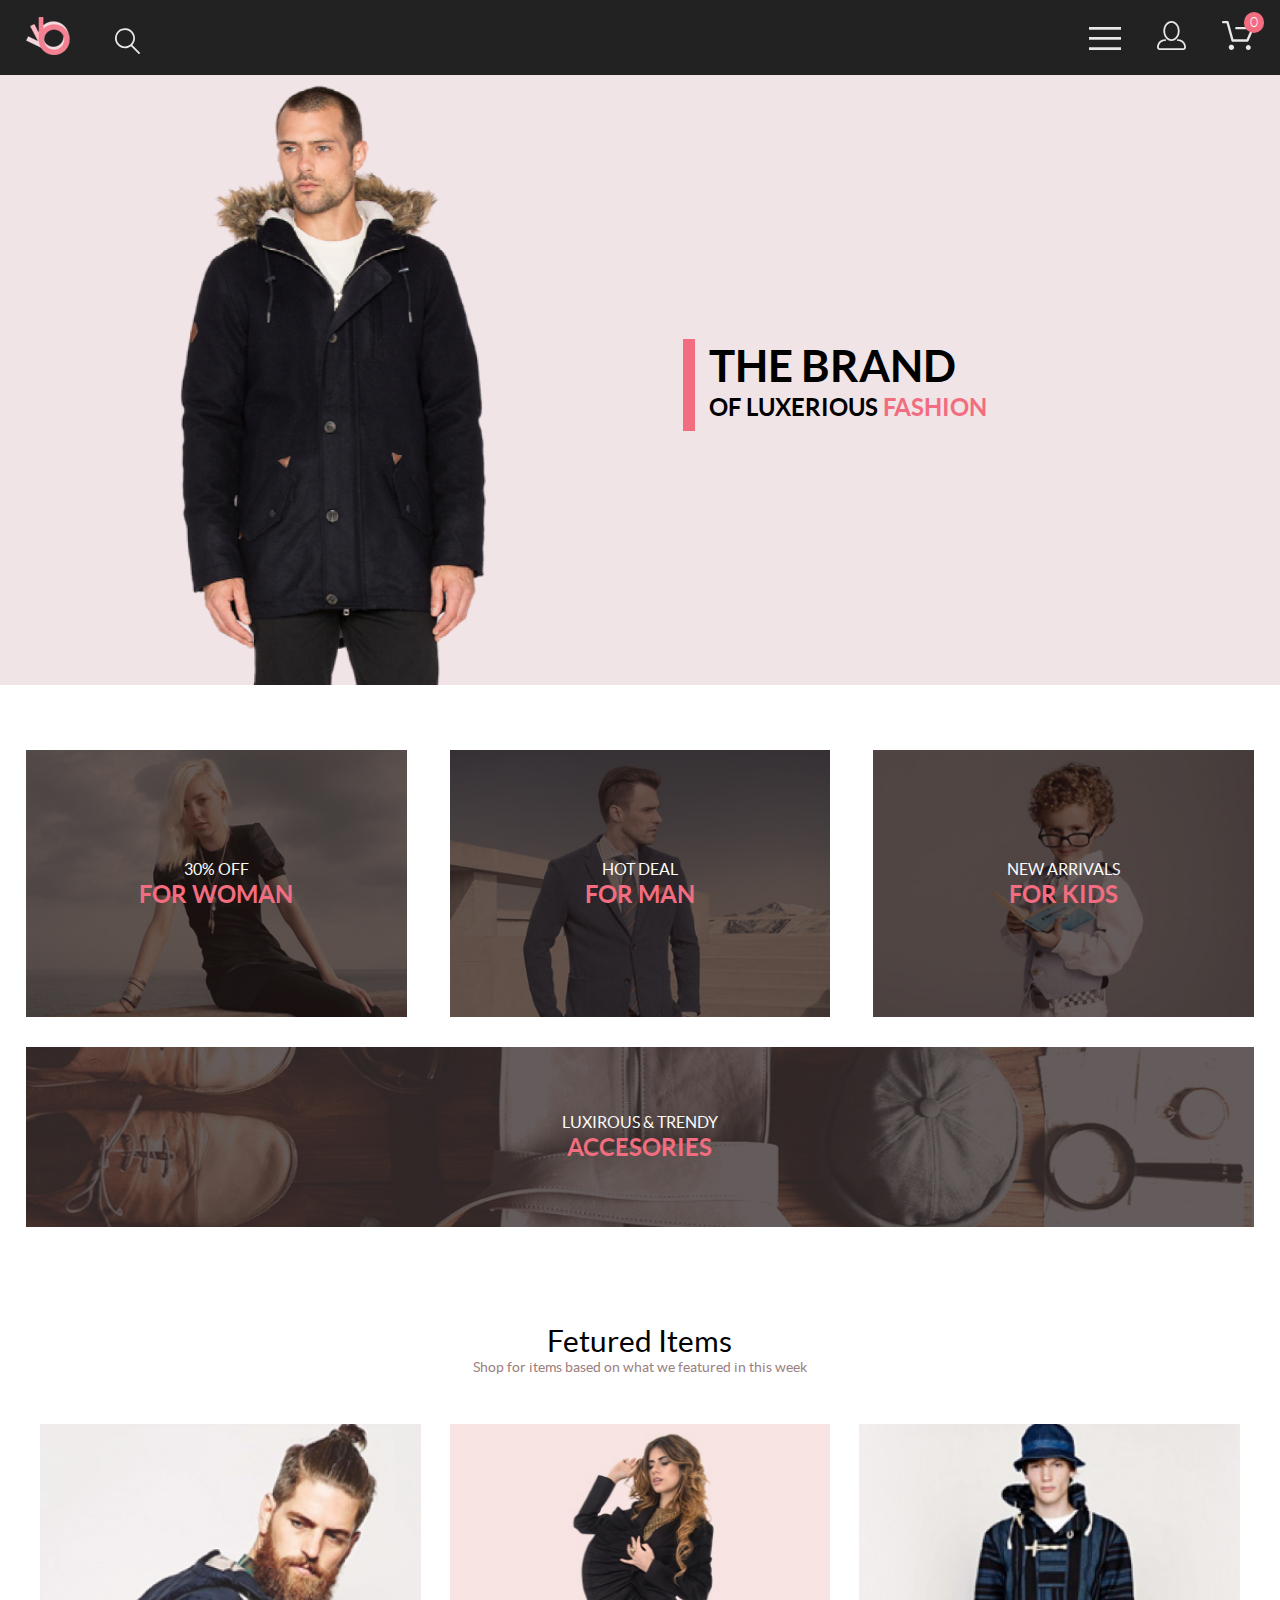
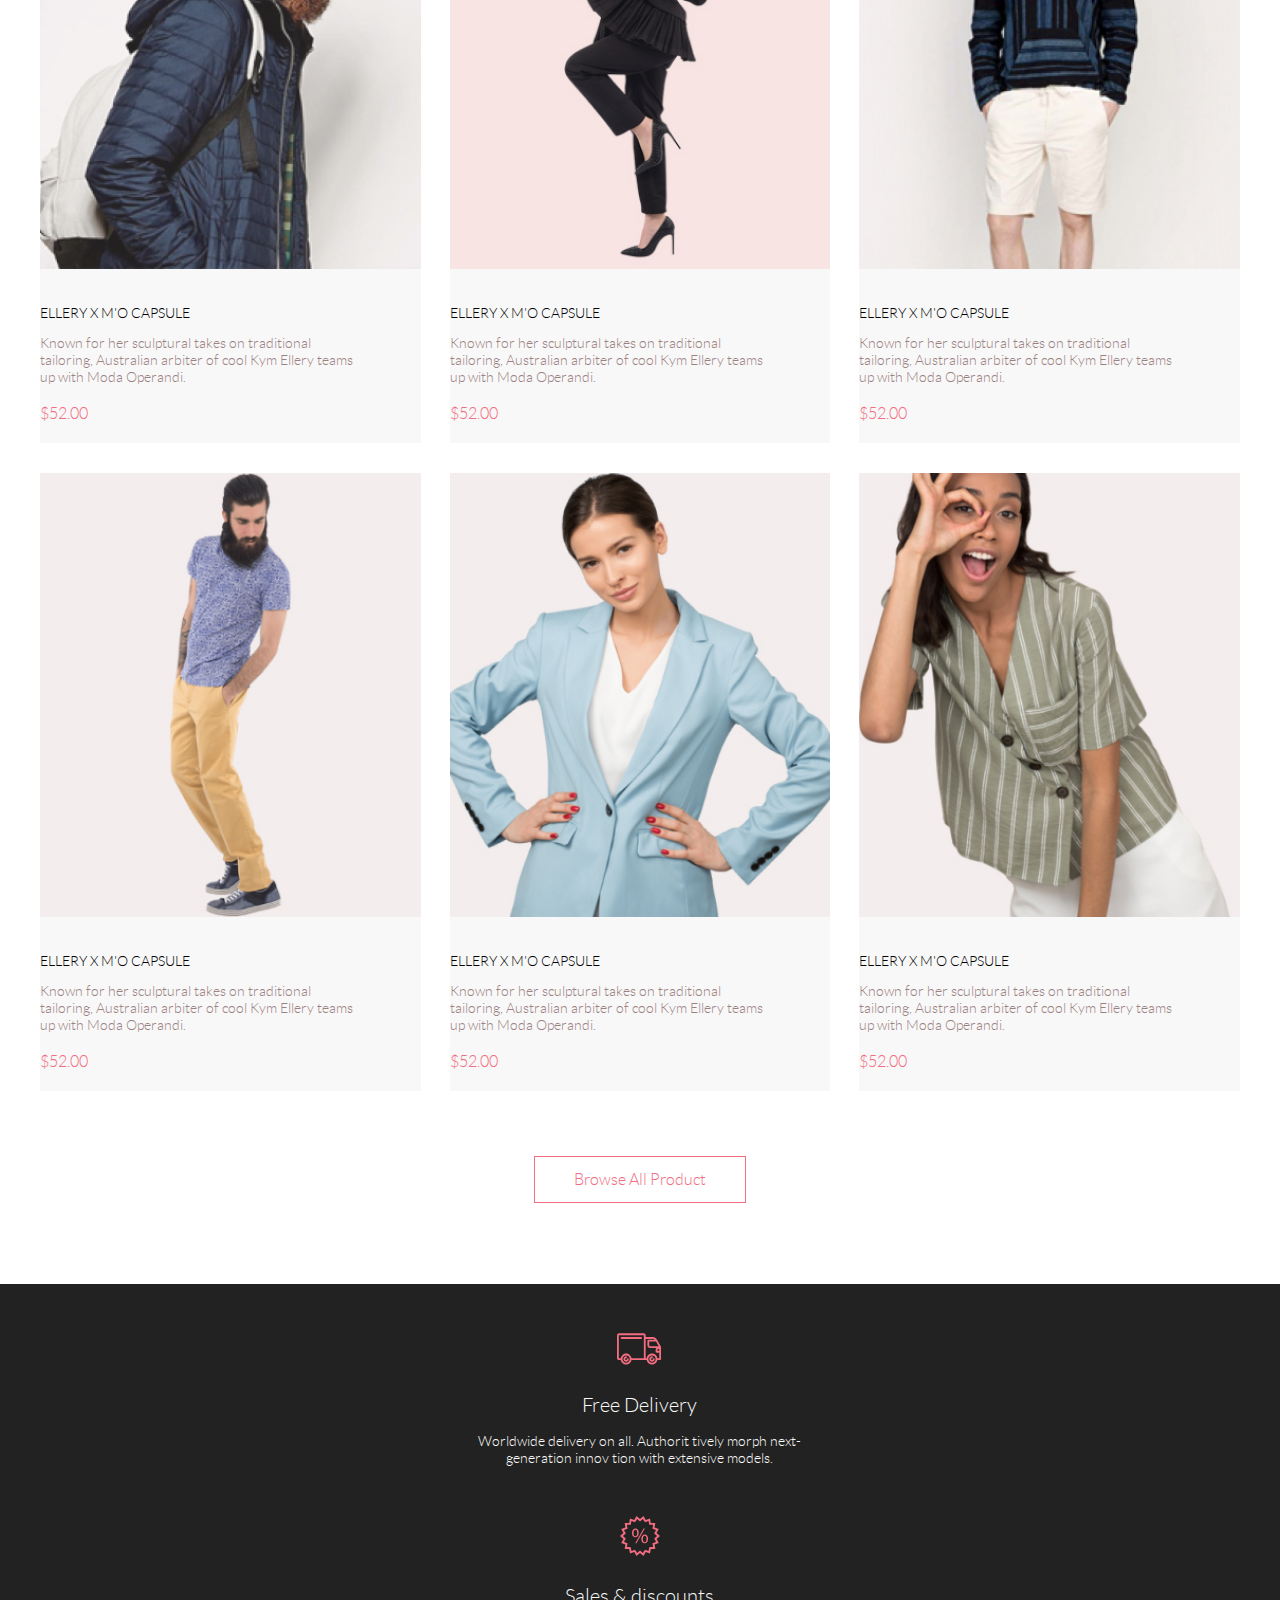
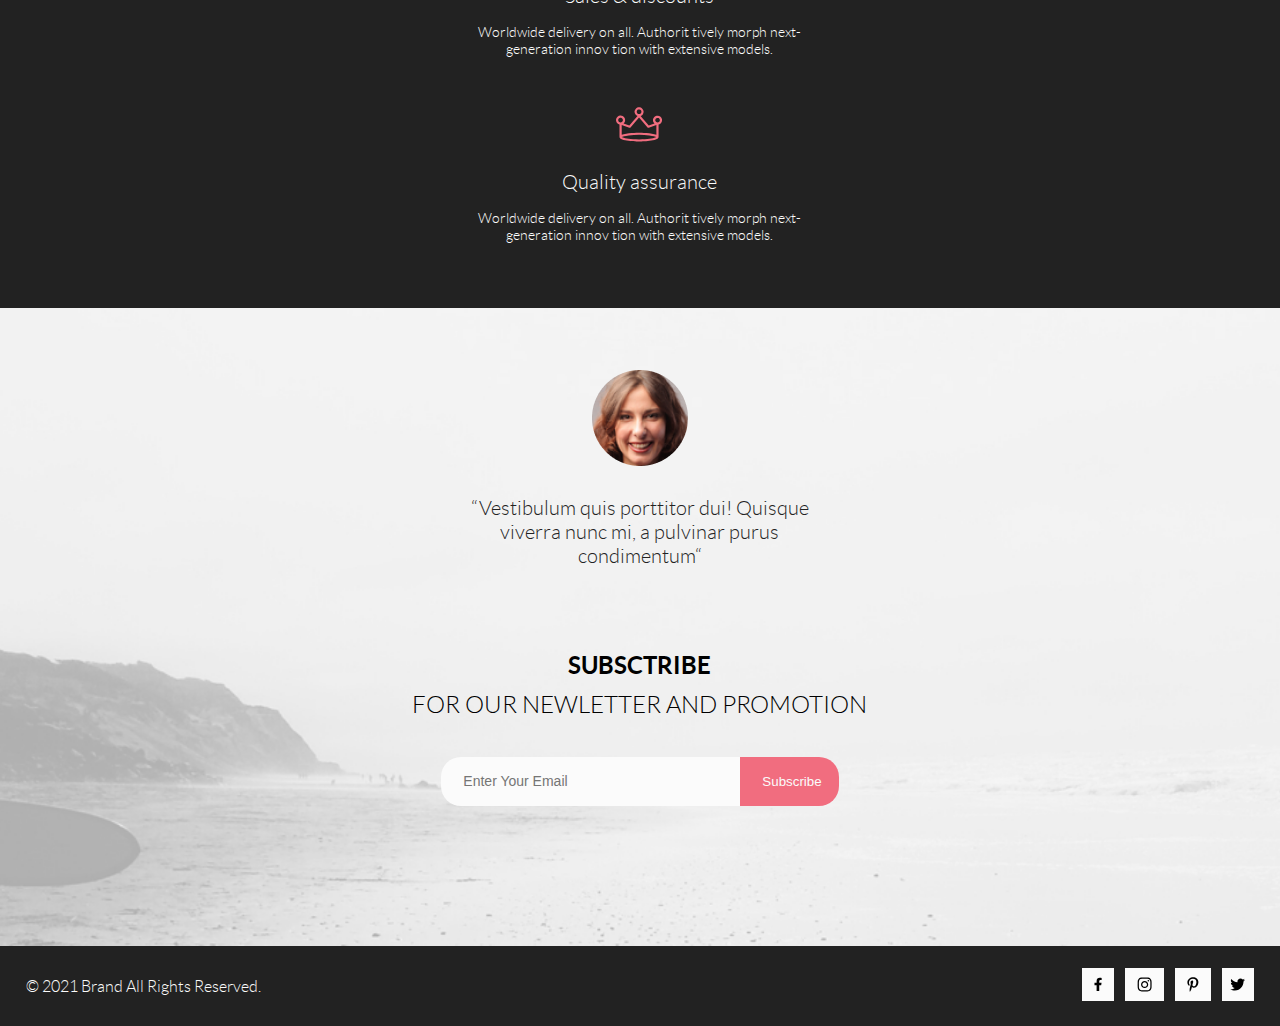
==== commit 01b7d08d: "Создал Catalog, доделал Product без адаптации/резины, добавил стили через документы" ====
--- a/index.html
+++ b/index.html
@@ -8,8 +8,7 @@
     <link rel="shortcut icon" href="./img/mark.svg">
     <link rel="stylesheet" href="./css/style.css">
     <link rel="preconnect" href="https://fonts.gstatic.com">
-    <link href="https://fonts.googleapis.com/css2?family=Lato:ital,wght@0,400;0,700;0,900;1,400&display=swap"
-        rel="stylesheet">
+    
 </head>
 <body>
     <header class="header">
@@ -200,7 +199,7 @@
                     </li>
                 </ul>
                 <div class="products__button">
-                    <a href="#" class="products__button-add">Browse All Product</a>  
+                    <a href="./product.html" class="products__button-add">Browse All Product</a>  
                 </div>
         </section>
         <section class="opportunities">
--- a/css/style.css
+++ b/css/style.css
@@ -134,11 +134,11 @@
 }
 
 body {
-  font-family: Lato;
+  font-family: "Lato",'Arial', sans-serif;
   font-size: 14px;
-  font-style: normal;
-  font-weight: 300;
   line-height: 17px;
+  font-weight: 300;
+  font-style: normal;
 }
 
 .container {
@@ -169,6 +169,34 @@
   clip: rect(0 0 0 0);
 }
 
+@font-face {
+  font-family: "Lato";
+  src: url(../fonts/lato-bold.woff) format("woff"), url(../fonts/lato-bold.woff2) format("woff2");
+  font-weight: 700;
+  font-style: normal;
+}
+
+@font-face {
+  font-family: "Lato";
+  src: url(../fonts/lato-italic.woff) format("woff"), url(../fonts/lato-italic.woff2) format("woff2");
+  font-weight: 300;
+  font-style: normal;
+}
+
+@font-face {
+  font-family: "Lato";
+  src: url(../fonts/lato-light.woff) format("woff"), url(../fonts/lato-light.woff2) format("woff2");
+  font-weight: 300;
+  font-style: normal;
+}
+
+@font-face {
+  font-family: "Lato";
+  src: url(../fonts/lato-regular.woff) format("woff"), url(../fonts/lato-regular.woff2) format("woff2");
+  font-weight: 400;
+  font-style: normal;
+}
+
 .header {
   background-color: #222222;
   position: relative;
@@ -185,12 +213,6 @@
   -webkit-box-align: center;
       -ms-flex-align: center;
           align-items: center;
-}
-
-@media (max-width: 1599px) {
-  .header__wrapper {
-    padding: 0 16px 0 16px;
-  }
 }
 
 .header__logo {
@@ -236,8 +258,17 @@
   background-color: #FBFBFB;
   display: none;
   position: absolute;
-  right: 0;
+  right: 12%;
   top: 75px;
+  -webkit-box-shadow: 20px 15px 10px 5px rgba(0, 0, 0, 0.2);
+          box-shadow: 20px 15px 10px 5px rgba(0, 0, 0, 0.2);
+  min-width: 232px;
+}
+
+@media (max-width: 768px) {
+  .header__navigation {
+    right: 0;
+  }
 }
 
 .header__navigation-menu {
@@ -600,6 +631,7 @@
   width: 31%;
   border-radius: 0px;
   margin-bottom: 30px;
+  background-color: #F8F8F8;
 }
 
 @media (max-width: 1599px) {
@@ -638,6 +670,7 @@
   font-size: 16px;
   line-height: 19px;
   color: #F16D7F;
+  padding-bottom: 20px;
 }
 
 .products__item-button {
@@ -923,6 +956,12 @@
   outline: none;
 }
 
+@media (max-width: 768px) {
+  .information__feedback-input {
+    padding: 17px 35px 17px 20px;
+  }
+}
+
 .information__feedback-input::-webkit-input-placeholder {
   font-size: 14px;
   line-height: 17px;
@@ -1045,9 +1084,7 @@
   background-color: #F1E4E6;
 }
 
-.apper-head {
-  font-size: 24px;
-  line-height: 29px;
+.apper__head {
   color: #F16D7F;
   text-transform: uppercase;
   height: 148px;
@@ -1057,14 +1094,57 @@
   -webkit-box-align: center;
       -ms-flex-align: center;
           align-items: center;
-}
-
-@media (max-width: 768px) {
-  .apper-head {
+  font-size: 24px;
+  line-height: 29px;
+  font-weight: 400;
+  font-style: normal;
+}
+
+@media (max-width: 768px) {
+  .apper__head {
     -webkit-box-pack: center;
         -ms-flex-pack: center;
             justify-content: center;
   }
+}
+
+.apper__block {
+  display: -webkit-box;
+  display: -ms-flexbox;
+  display: flex;
+  -webkit-box-align: center;
+      -ms-flex-align: center;
+          align-items: center;
+  -webkit-box-pack: justify;
+      -ms-flex-pack: justify;
+          justify-content: space-between;
+  height: 148px;
+}
+
+.apper__block-head {
+  color: #F16D7F;
+  text-transform: uppercase;
+  font-size: 24px;
+  line-height: 29px;
+  font-weight: 400;
+  font-style: normal;
+}
+
+.apper__block-link {
+  text-decoration: none;
+  text-transform: uppercase;
+  color: #636363;
+  opacity: .7;
+  cursor: pointer;
+}
+
+.apper__block-link:hover {
+  color: #9b8181;
+}
+
+.apper__block-pink {
+  color: #F16D7F;
+  opacity: 1;
 }
 
 .registration {
@@ -1270,9 +1350,18 @@
     -webkit-box-direction: normal;
         -ms-flex-direction: column;
             flex-direction: column;
-    -webkit-box-align: center;
-        -ms-flex-align: center;
-            align-items: center;
+    -webkit-box-align: end;
+        -ms-flex-align: end;
+            align-items: flex-end;
+    width: 96%;
+  }
+}
+
+@media (max-width: 768px) {
+  .cart {
+    padding: 40px 0;
+    width: 96%;
+    margin: 0 auto;
   }
 }
 
@@ -1290,9 +1379,17 @@
   display: -webkit-box;
   display: -ms-flexbox;
   display: flex;
-  margin-bottom: 40px;
+  margin: 0 0 40px 0;
   -webkit-box-shadow: 20px 15px 10px 5px rgba(0, 0, 0, 0.2);
           box-shadow: 20px 15px 10px 5px rgba(0, 0, 0, 0.2);
+}
+
+@media (max-width: 1599px) {
+  .choice__list-item {
+    width: 96%;
+    -webkit-box-shadow: 5px 5px 10px 5px rgba(0, 0, 0, 0.2);
+            box-shadow: 5px 5px 10px 5px rgba(0, 0, 0, 0.2);
+  }
 }
 
 .choice__active {
@@ -1306,6 +1403,7 @@
   -webkit-box-align: center;
       -ms-flex-align: center;
           align-items: center;
+  width: 96%;
 }
 
 @media (max-width: 1599px) {
@@ -1320,6 +1418,7 @@
     -webkit-box-pack: justify;
         -ms-flex-pack: justify;
             justify-content: space-between;
+    padding: 0;
   }
 }
 
@@ -1334,21 +1433,47 @@
   opacity: .6;
   border: 1px solid #A4A4A4;
   cursor: pointer;
-  margin: 0 5px 0 5px;
+  text-decoration: none;
+  outline: #F16D7F;
+  color: #222222;
 }
 
 @media (max-width: 768px) {
   .choice__active-button {
-    min-height: 32px;
+    font-size: 12px;
+    line-height: 14px;
+    font-weight: 400;
+    font-style: normal;
+    width: 50%;
+    padding: 9px 17px;
+    text-transform: none;
   }
 }
 
 .list-item {
   position: relative;
+  height: auto;
 }
 
 .list-item__description {
   padding: 22px 97px 0 31px;
+}
+
+@media (max-width: 768px) {
+  .list-item__description {
+    width: 43%;
+    padding: 15px 53px 20px 17px;
+  }
+}
+
+.list-item__image {
+  height: auto;
+}
+
+@media (max-width: 768px) {
+  .list-item__image {
+    width: 34%;
+  }
 }
 
 .list-item__kross {
@@ -1357,6 +1482,15 @@
   right: 22px;
   background-color: #FBFBFB;
   border: none;
+  cursor: pointer;
+  outline: none;
+}
+
+@media (max-width: 768px) {
+  .list-item__kross {
+    top: 17px;
+    right: 12px;
+  }
 }
 
 .list-item__description-name {
@@ -1366,7 +1500,16 @@
   font-weight: 400;
   font-style: normal;
   text-transform: uppercase;
-  width: 200px;
+}
+
+@media (max-width: 768px) {
+  .list-item__description-name {
+    font-size: 14px;
+    line-height: 19px;
+    font-weight: 400;
+    font-style: normal;
+    padding-bottom: 15px;
+  }
 }
 
 .description__specification-text {
@@ -1377,15 +1520,32 @@
   opacity: .8;
 }
 
+@media (max-width: 768px) {
+  .description__specification-text {
+    font-size: 14px;
+    line-height: 17px;
+    font-weight: 400;
+    font-style: normal;
+  }
+}
+
 .specification-text__pink {
   color: #F16D7F;
   opacity: 1;
 }
 
 .specification-text__count {
-  padding: 0 16px;
   border: 1px solid #EAEAEA;
   margin: 0 0 0 25px;
+}
+
+@media (max-width: 768px) {
+  .specification-text__count {
+    font-size: 14px;
+    line-height: 17px;
+    font-weight: 400;
+    font-style: normal;
+  }
 }
 
 .result {
@@ -1411,9 +1571,6 @@
     -webkit-box-direction: normal;
         -ms-flex-direction: column;
             flex-direction: column;
-    -webkit-box-align: center;
-        -ms-flex-align: center;
-            align-items: center;
     width: 95%;
   }
 }
@@ -1432,15 +1589,15 @@
 @media (max-width: 1599px) {
   .result__price {
     width: 53%;
+    height: auto;
     margin-left: 15px;
-    max-height: 130px;
     margin: 39px 0 0 15px;
   }
 }
 
 @media (max-width: 768px) {
   .result__price {
-    width: 95%;
+    width: 96%;
     margin: 0;
   }
 }
@@ -1480,6 +1637,7 @@
   padding: 12px 0 12px 16px;
   margin-bottom: 21px;
   border: 1px solid #A4A4A4;
+  outline: none;
 }
 
 .adress__information-city::-webkit-input-placeholder {
@@ -1488,6 +1646,7 @@
   font-weight: 300;
   font-style: normal;
   opacity: .7;
+  outline: none;
 }
 
 .adress__information-city:-ms-input-placeholder {
@@ -1496,6 +1655,7 @@
   font-weight: 300;
   font-style: normal;
   opacity: .7;
+  outline: none;
 }
 
 .adress__information-city::-ms-input-placeholder {
@@ -1504,6 +1664,7 @@
   font-weight: 300;
   font-style: normal;
   opacity: .7;
+  outline: none;
 }
 
 .adress__information-city::placeholder {
@@ -1512,18 +1673,39 @@
   font-weight: 300;
   font-style: normal;
   opacity: .7;
+  outline: none;
+}
+
+.adress__information-city:hover, .adress___information-city:focus {
+  border: 1px solid #F16D7F;
+  background: #FBFBFB;
+  cursor: pointer;
 }
 
 .adress__information-state {
   padding: 12px 0 12px 16px;
   margin-bottom: 21px;
   border: 1px solid #A4A4A4;
+  outline: none;
+}
+
+.adress__information-state:hover, .adress___information-state:focus {
+  border: 1px solid #F16D7F;
+  background: #FBFBFB;
+  cursor: pointer;
 }
 
 .adress__information-postcode {
   padding: 12px 0 12px 16px;
   margin-bottom: 21px;
   border: 1px solid #A4A4A4;
+  outline: none;
+}
+
+.adress__information-postcode:hover, .adress___information-postcode:focus {
+  border: 1px solid #F16D7F;
+  background: #FBFBFB;
+  cursor: pointer;
 }
 
 .adress__information-button {
@@ -1540,9 +1722,10 @@
   border: 1px solid #A4A4A4;
   cursor: pointer;
   margin-bottom: 57px;
-}
-
-.price {
+  outline: none;
+}
+
+.price__block {
   padding: 40px 34px 42px 44px;
 }
 
@@ -1589,4 +1772,297 @@
   margin-top: 17px;
   cursor: pointer;
 }
+
+@media (max-width: 768px) {
+  .active-button {
+    margin-right: 10px;
+  }
+}
+
+.card {
+  text-align: center;
+  padding: 64px;
+  position: relative;
+  width: 71%;
+  margin-top: -40px;
+  margin-bottom: 130px;
+}
+
+.card__block {
+  top: -40px;
+  border: 1px solid #A4A4A4;
+  background-color: #FBFBFB;
+}
+
+.card__information {
+  margin: 0 auto;
+  width: 56%;
+  border-bottom: 1px solid #A4A4A4;
+}
+
+.card__information-collection {
+  color: #F16D7F;
+  text-transform: uppercase;
+  padding-bottom: 12px;
+}
+
+.card__information-row {
+  width: 63px;
+  height: 3px;
+  background-color: #EF5B70;
+  margin: auto;
+}
+
+.card__information-name {
+  font-size: 18px;
+  line-height: 21px;
+  font-weight: 300;
+  font-style: normal;
+  text-transform: uppercase;
+  opacity: .7;
+  padding: 12px 0 48px 0;
+}
+
+.card__information-text {
+  opacity: .7;
+  padding-bottom: 32px;
+  width: 86%;
+  margin: auto;
+}
+
+.card__information-price {
+  font-size: 24px;
+  line-height: 29px;
+  font-weight: 300;
+  font-style: normal;
+  color: #F16D7F;
+  padding-bottom: 65px;
+}
+
+.card__interective {
+  padding-top: 65px;
+}
+
+.card__interective-send {
+  border: 1px solid #F16D7F;
+  position: relative;
+  background-color: #FBFBFB;
+  color: #F16D7F;
+  padding: 14px 56px 14px 72px;
+}
+
+.card__interective-send::after {
+  content: '';
+  position: absolute;
+  background-image: url(../img/pink-cart.svg);
+  width: 26px;
+  height: 25px;
+  left: 24px;
+  top: 12px;
+}
+
+.interective-class__button {
+  position: relative;
+  margin: 0 21px 48px 21px;
+  border: none;
+  background-color: #FBFBFB;
+  font-size: 14px;
+  line-height: 17px;
+  font-weight: 400;
+  font-style: normal;
+  text-transform: uppercase;
+  color: #6F6E6E;
+  cursor: pointer;
+}
+
+.interective-class__button::after {
+  content: '';
+  position: absolute;
+  background-image: url(../img/vector-down.png);
+  background-repeat: no-repeat;
+  width: 10px;
+  height: 5px;
+  right: -13px;
+  top: 7px;
+}
+
+.variant__list {
+  display: -webkit-box;
+  display: -ms-flexbox;
+  display: flex;
+  -ms-flex-wrap: wrap;
+      flex-wrap: wrap;
+  -webkit-box-pack: justify;
+      -ms-flex-pack: justify;
+          justify-content: space-between;
+  margin-bottom: 128px;
+}
+
+@media (max-width: 1599px) {
+  .variant__list {
+    -ms-flex-pack: distribute;
+        justify-content: space-around;
+  }
+}
+
+@media (max-width: 768px) {
+  .variant__list {
+    -webkit-box-pack: center;
+        -ms-flex-pack: center;
+            justify-content: center;
+  }
+}
+
+.variant__item {
+  width: 31%;
+  border-radius: 0px;
+  margin-bottom: 30px;
+}
+
+@media (max-width: 1599px) {
+  .variant__item {
+    min-width: 360px;
+  }
+}
+
+@media (max-width: 768px) {
+  .variant__item {
+    width: 95%;
+  }
+}
+
+.variant__item-img {
+  position: relative;
+  width: 100%;
+}
+
+.variant__item-heading {
+  margin: 32px 0 13px;
+}
+
+.variant__item-text {
+  font-size: 14px;
+  line-height: 17px;
+  color: #9b8181;
+  width: 315px;
+  height: 51px;
+  font-weight: 300;
+  line-height: 17px;
+  margin-bottom: 18px;
+}
+
+.variant__item-price {
+  font-size: 16px;
+  line-height: 19px;
+  color: #F16D7F;
+}
+
+.variant__item-button {
+  display: none;
+}
+
+.products-list {
+  -webkit-box-align: center;
+      -ms-flex-align: center;
+          align-items: center;
+  margin: 65px 0 49px 0;
+  display: -ms-grid;
+  display: grid;
+  -ms-grid-columns: (360px)[3];
+      grid-template-columns: repeat(3, 360px);
+  grid-column-gap: 30px;
+  grid-row-gap: 30px;
+}
+
+.products-list__item {
+  border-radius: 0px;
+  margin-bottom: 30px;
+  background-color: #F8F8F8;
+}
+
+@media (max-width: 1599px) {
+  .products-list__item {
+    min-width: 360px;
+  }
+}
+
+@media (max-width: 768px) {
+  .products-list__item {
+    width: 95%;
+  }
+}
+
+.products-list__item-heading {
+  margin: 32px 0 13px;
+}
+
+.products-list__item-text {
+  font-size: 14px;
+  line-height: 17px;
+  color: #9b8181;
+  width: 315px;
+  height: 51px;
+  font-weight: 300;
+  line-height: 17px;
+  margin-bottom: 18px;
+}
+
+.products-list__item-price {
+  font-size: 16px;
+  line-height: 19px;
+  color: #F16D7F;
+}
+
+.head-filter {
+  display: -ms-grid;
+  display: grid;
+  -ms-grid-columns: (100px)[2];
+      grid-template-columns: repeat(2, 100px);
+  grid-column-gap: 290px;
+  -ms-grid-rows: 17px;
+      grid-template-rows: 17px;
+  margin-top: 51px;
+}
+
+.head-filter__button {
+  background-color: #FBFBFB;
+  border: none;
+  text-transform: uppercase;
+  font-size: 14px;
+  line-height: 17px;
+  font-weight: 600;
+  font-style: normal;
+}
+
+.head-filter__button-image {
+  padding-left: 11px;
+}
+
+.head-filter__list {
+  display: -ms-grid;
+  display: grid;
+  -ms-grid-columns: 120px 30px 40px;
+      grid-template-columns: 120px 30px 40px;
+  grid-column-gap: 38px;
+}
+
+.head-filter__list-item {
+  background-color: #FBFBFB;
+  border: none;
+  text-transform: uppercase;
+  position: relative;
+  color: #9b8181;
+  white-space: nowrap;
+}
+
+.head-filter__list-item::after {
+  content: '';
+  position: absolute;
+  background-image: url(../img/vector-down.png);
+  background-repeat: no-repeat;
+  width: 10px;
+  height: 5px;
+  right: -13px;
+  top: 7px;
+}
 /*# sourceMappingURL=style.css.map */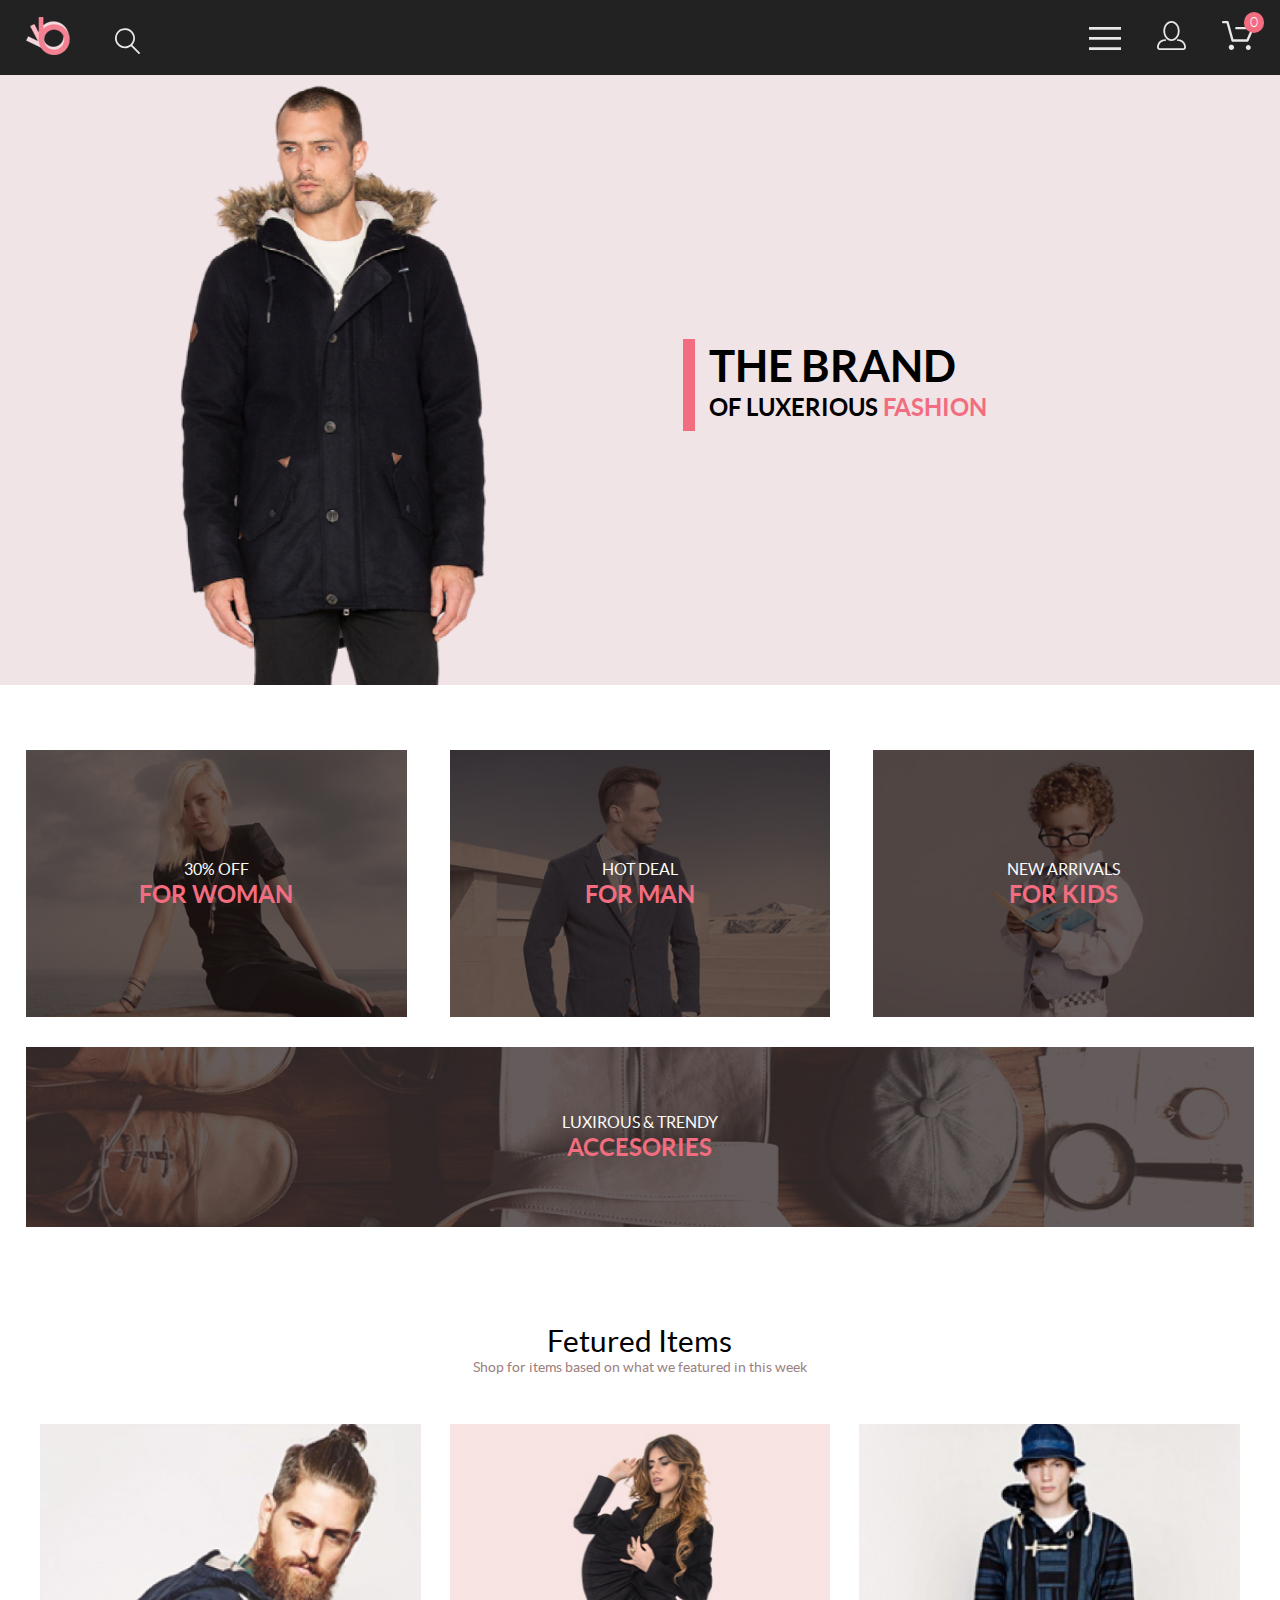
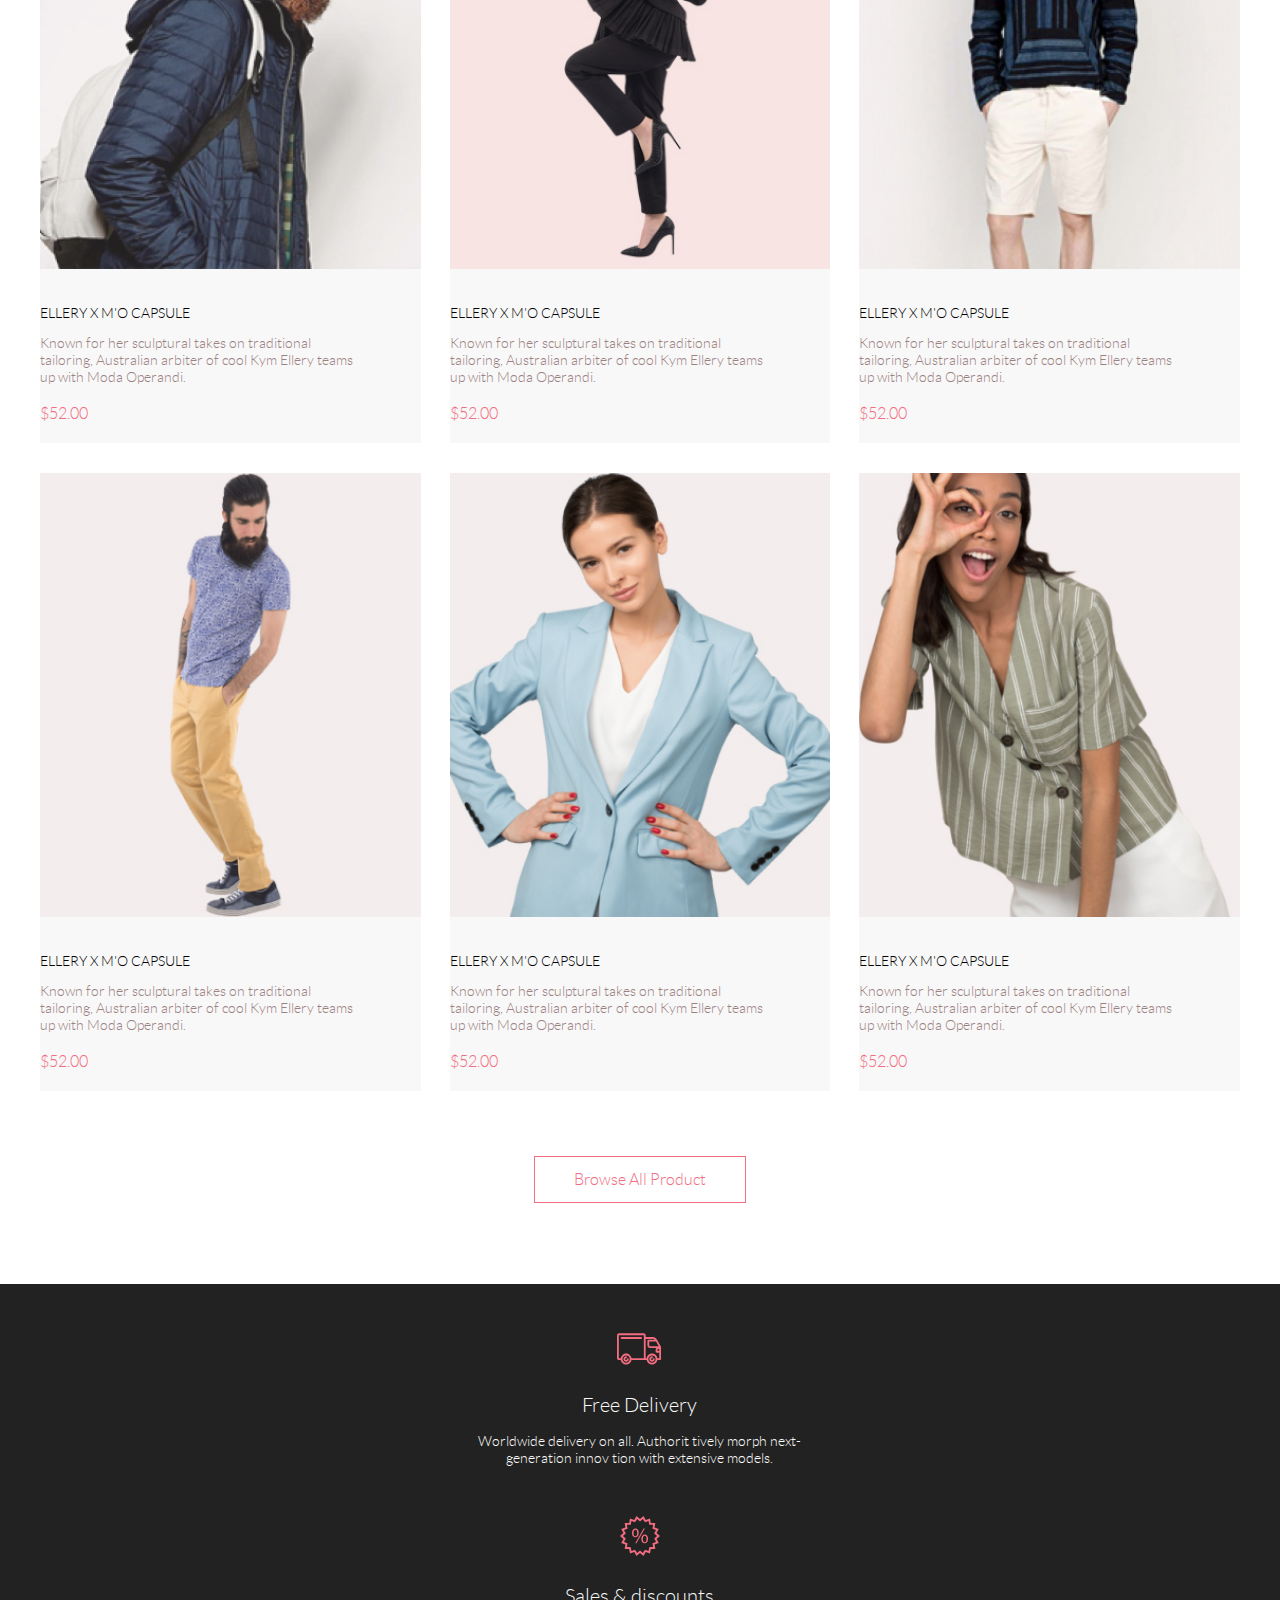
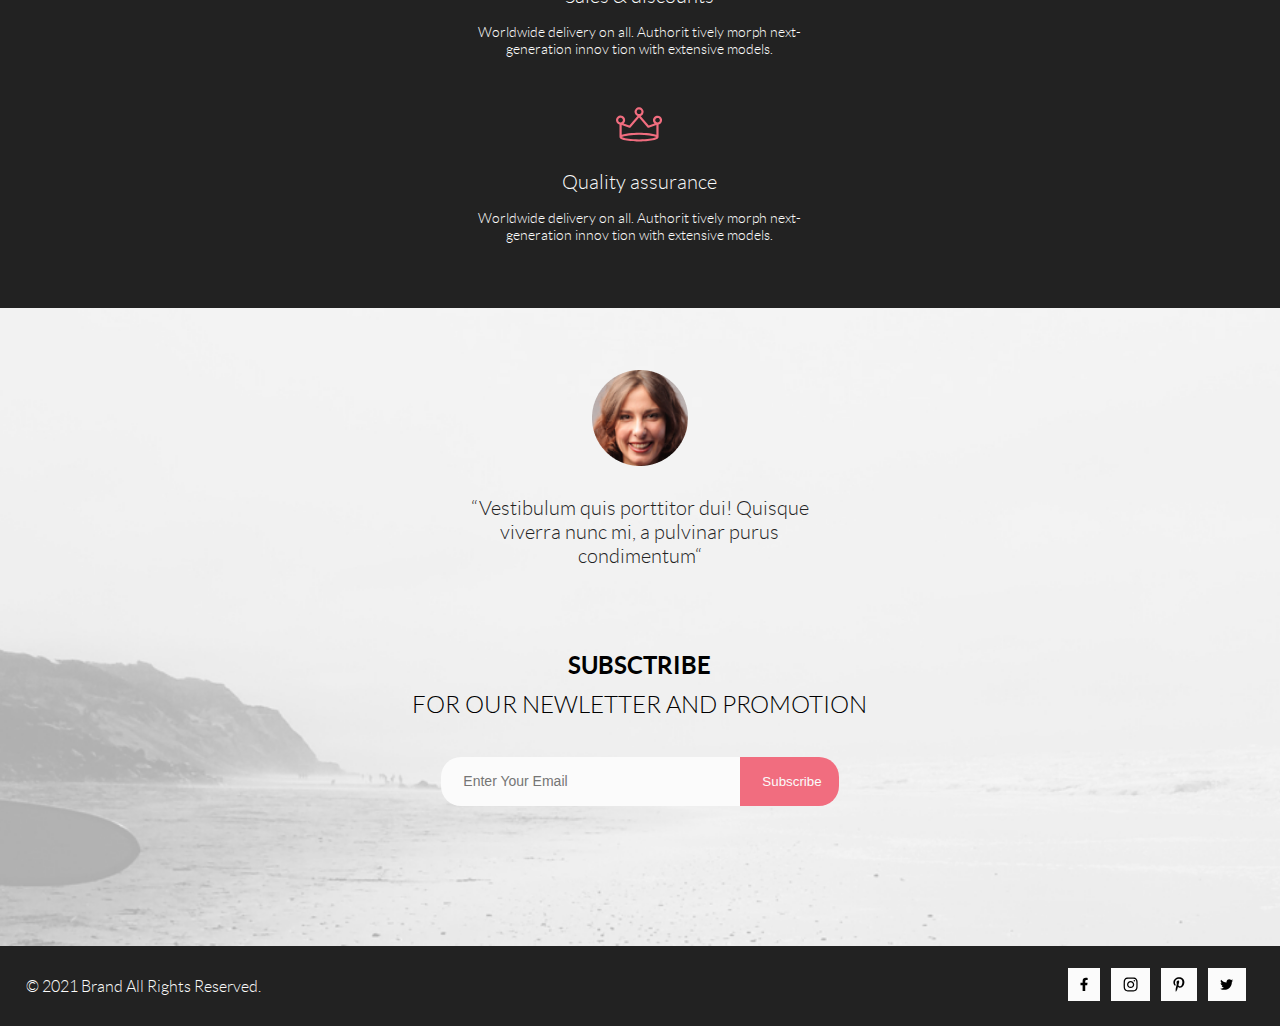
==== commit 422b844a: "Проверил страницы на правильность оформления Бэм и добавил плавный выход меню из header" ====
--- a/index.html
+++ b/index.html
@@ -37,7 +37,7 @@
                             <li class="navigation-item__sublist-link"> <a href="#" class="navigation-item__sublist-add"> T-Shirts</a> </li>
                         </ul>
                     </li>
-                    <li>
+                    <li class="header__navigation-item navigation-item">
                         <a href="#" class="navigation-item__link">woman</a> 
                         <ul class="navigation-item__sublist">
                             <li class="navigation-item__sublist-link"> <a href="#" class="navigation-item__sublist-add"> Accessories</a></li>
@@ -47,7 +47,7 @@
                             <li class="navigation-item__sublist-link"> <a href="#" class="navigation-item__sublist-add">Shirts</a> </li>
                         </ul>
                     </li>
-                    <li>
+                    <li class="header__navigation-item navigation-item">
                         <a href="#" class="navigation-item__link">kids</a> 
                         <ul class="navigation-item__sublist">
                             <li class="navigation-item__sublist-link"><a href="#" class="navigation-item__sublist-add">Accessories</a> </li>
@@ -71,8 +71,9 @@
             
         </section>
         <section class="stocks container">
+            <h2 class="visually-hidden">Stocks</h2>
             <ul class="stocks__list">
-                <h2 class="visually-hidden">Stocks</h2>
+                
                 <li class="stocks__item stocks__item--woman">
                     
                     <a href="#" class="stocks__item-add">
@@ -114,7 +115,7 @@
                     <li class="products__item ">
                         <div class="products__item-buy">
                             <img class="products__item-img" src="./img/beardMan.jpg" alt="Beard Man" >
-                            <div class="products__item-buy_back">
+                            <div class="products__item-back">
                                 <div class="products__item-img__back-dark"></div>
                                 <button class="products__item-img__back-add">Add to Cart</button>  
                             </div>
@@ -129,7 +130,7 @@
                     <li class="products__item products__item-midle">
                         <div class="products__item-buy">
                             <img class="products__item-img" src="./img/prettyWoman.jpg" alt="Pretty Woman" >
-                            <div class="products__item-buy_back">
+                            <div class="products__item-back">
                                 <div class="products__item-img__back-dark"></div>
                                 <button class="products__item-img__back-add">Add to Cart</button>  
                             </div>
@@ -143,7 +144,7 @@
                     <li class="products__item ">
                         <div class="products__item-buy">
                             <img class="products__item-img" src="./img/youngMan.jpg" alt="Young Man" >
-                            <div class="products__item-buy_back">
+                            <div class="products__item-back">
                                 <div class="products__item-img__back-dark"></div>
                                 <button class="products__item-img__back-add">Add to Cart</button>  
                             </div>
@@ -158,7 +159,7 @@
                     <li class="products__item ">
                         <div class="products__item-buy">
                             <img class="products__item-img" src="./img/anotherBeardMan.jpg" alt="Another Beard Man" >
-                            <div class="products__item-buy_back">
+                            <div class="products__item-back">
                                 <div class="products__item-img__back-dark"></div>
                                 <button class="products__item-img__back-add">Add to Cart</button>  
                             </div> 
@@ -172,7 +173,7 @@
                     <li class="products__item products__item-midle">
                         <div class="products__item-buy">
                             <img class="products__item-img" src="./img/workWoman.jpg" alt="Work-Woman" >
-                            <div class="products__item-buy_back">
+                            <div class="products__item-back">
                                 <div class="products__item-img__back-dark"></div>
                                 <button class="products__item-img__back-add">Add to Cart</button>  
                             </div> 
@@ -186,7 +187,7 @@
                     <li class="products__item ">
                         <div class="products__item-buy">
                             <img class="products__item-img" src="./img/happyWoman.jpg" alt="Happy Woman" >
-                            <div class="products__item-buy_back">
+                            <div class="products__item-back">
                                 <div class="products__item-img__back-dark"></div>
                                 <button class="products__item-img__back-add">Add to Cart</button>  
                             </div>
@@ -238,17 +239,17 @@
                         <input class="information__feedback-input" type="text" placeholder="Enter Your Email">
                         <button class="information__feedback-button">Subscribe</button>
                     </div>
-                
+                </form>
             </section>   
         </section>
-        <section class="information__other">
-            <section class="information__down container">
-                <p class="information__copyright"> &copy 2021  Brand  All Rights Reserved.</p>
-                <div class="information__partners">
-                    <a  href="#"><img class="information__link" src="./img/facebook.svg" alt="facebook" width="8" height="15"></a>
-                    <a  href="#"><img class="information__link" src="./img/instagram.svg" alt="instogram" width="15" height="15" ></a> 
-                    <a  href="#"><img class="information__link" src="./img/pinterest.svg" alt="pinterest" width="12" height="15"></a>
-                    <a  href="#"><img class="information__link-twitter" src="./img/twitter.svg" alt="twitter" width="16" height="13"></a>
+        <section class="other">
+            <section class="other__down container">
+                <p class="other__down-copyright"> &copy; 2021  Brand  All Rights Reserved.</p>
+                <div class="other__down-partners">
+                    <a  href="#"><img class="other__down-link" src="./img/facebook.svg" alt="facebook" width="8" height="15"></a>
+                    <a  href="#"><img class="other__down-link" src="./img/instagram.svg" alt="instogram" width="15" height="15" ></a> 
+                    <a  href="#"><img class="other__down-link" src="./img/pinterest.svg" alt="pinterest" width="12" height="15"></a>
+                    <a  href="#"><img class="other__down-link" src="./img/twitter.svg" alt="twitter" width="14" height="15"></a>
                 </div>
             </section> 
         </section>
--- a/css/style.css
+++ b/css/style.css
@@ -224,9 +224,14 @@
   background-color: transparent;
 }
 
+.header__menu-button:hover + .header__navigation {
+  -webkit-transform: translateX(0);
+          transform: translateX(0);
+}
+
 .header__menu-button:focus ~ .header__navigation, .header__navigation:hover {
-  display: block;
-  z-index: 1;
+  -webkit-transform: translateX(0);
+          transform: translateX(0);
 }
 
 .header__link {
@@ -256,13 +261,19 @@
 
 .header__navigation {
   background-color: #FBFBFB;
-  display: none;
   position: absolute;
   right: 12%;
   top: 75px;
   -webkit-box-shadow: 20px 15px 10px 5px rgba(0, 0, 0, 0.2);
           box-shadow: 20px 15px 10px 5px rgba(0, 0, 0, 0.2);
   min-width: 232px;
+  -webkit-transform: translateY(-1000px);
+          transform: translateY(-1000px);
+  -webkit-transition: -webkit-transform 0.3s;
+  transition: -webkit-transform 0.3s;
+  transition: transform 0.3s;
+  transition: transform 0.3s, -webkit-transform 0.3s;
+  z-index: 1;
 }
 
 @media (max-width: 768px) {
@@ -681,7 +692,7 @@
   position: relative;
 }
 
-.products__item-buy_back {
+.products__item-back {
   display: none;
 }
 
@@ -1001,7 +1012,7 @@
   cursor: pointer;
 }
 
-.information__other {
+.other {
   display: -webkit-box;
   display: -ms-flexbox;
   display: flex;
@@ -1015,7 +1026,7 @@
   background-color: #222222;
 }
 
-.information__down {
+.other__down {
   display: -webkit-box;
   display: -ms-flexbox;
   display: flex;
@@ -1028,7 +1039,7 @@
 }
 
 @media (max-width: 1599px) {
-  .information__down {
+  .other__down {
     -webkit-box-orient: horizontal;
     -webkit-box-direction: normal;
         -ms-flex-direction: row;
@@ -1037,7 +1048,7 @@
 }
 
 @media (max-width: 768px) {
-  .information__down {
+  .other__down {
     -webkit-box-orient: vertical;
     -webkit-box-direction: reverse;
         -ms-flex-direction: column-reverse;
@@ -1045,7 +1056,7 @@
   }
 }
 
-.information__copyright {
+.other__down-copyright {
   display: -webkit-box;
   display: -ms-flexbox;
   display: flex;
@@ -1058,26 +1069,21 @@
 }
 
 @media (max-width: 768px) {
-  .information__copyright {
+  .other__down-copyright {
     padding: 40px 0 9px 0;
   }
 }
 
 @media (max-width: 768px) {
-  .information__partners {
+  .other__down-partners {
     padding-top: 40px;
   }
 }
 
-.information__link {
+.other__down-link {
   padding: 9px 12px;
   background-color: #FBFBFB;
   margin: 0 8px 0 0;
-}
-
-.information__link-twitter {
-  padding: 10px 8px;
-  background-color: #FBFBFB;
 }
 
 .apper {
@@ -1121,6 +1127,16 @@
   height: 148px;
 }
 
+@media (max-width: 768px) {
+  .apper__block {
+    -webkit-box-orient: vertical;
+    -webkit-box-direction: normal;
+        -ms-flex-direction: column;
+            flex-direction: column;
+    padding: 24px 0 64px;
+  }
+}
+
 .apper__block-head {
   color: #F16D7F;
   text-transform: uppercase;
@@ -1128,6 +1144,12 @@
   line-height: 29px;
   font-weight: 400;
   font-style: normal;
+}
+
+@media (max-width: 768px) {
+  .apper__block-head {
+    padding: 0 0 32px;
+  }
 }
 
 .apper__block-link {
@@ -1512,16 +1534,17 @@
   }
 }
 
-.description__specification-text {
+.description-specification__text {
   font-size: 22px;
   line-height: 26px;
   font-weight: 400;
   font-style: normal;
-  opacity: .8;
-}
-
-@media (max-width: 768px) {
-  .description__specification-text {
+  opacity: .7;
+  padding-bottom: 6px;
+}
+
+@media (max-width: 768px) {
+  .description-specification__text {
     font-size: 14px;
     line-height: 17px;
     font-weight: 400;
@@ -1788,6 +1811,12 @@
   margin-bottom: 130px;
 }
 
+@media (max-width: 1599px) {
+  .card {
+    width: 100%;
+  }
+}
+
 .card__block {
   top: -40px;
   border: 1px solid #A4A4A4;
@@ -1798,6 +1827,12 @@
   margin: 0 auto;
   width: 56%;
   border-bottom: 1px solid #A4A4A4;
+}
+
+@media (max-width: 1599px) {
+  .card__information {
+    width: 100%;
+  }
 }
 
 .card__information-collection {
@@ -1828,6 +1863,19 @@
   padding-bottom: 32px;
   width: 86%;
   margin: auto;
+  font-size: 14px;
+  line-height: 16px;
+  font-weight: 300;
+  font-style: normal;
+}
+
+@media (max-width: 1599px) {
+  .card__information-text {
+    font-size: 14px;
+    line-height: 20px;
+    font-weight: 300;
+    font-style: normal;
+  }
 }
 
 .card__information-price {
@@ -1849,6 +1897,11 @@
   background-color: #FBFBFB;
   color: #F16D7F;
   padding: 14px 56px 14px 72px;
+}
+
+.card__interective-send:focus {
+  background-color: #F16D7F;
+  color: #FBFBFB;
 }
 
 .card__interective-send::after {
@@ -1861,6 +1914,19 @@
   top: 12px;
 }
 
+@media (max-width: 1599px) {
+  .interective-class {
+    margin: 0 auto;
+    width: 70%;
+  }
+}
+
+@media (max-width: 1599px) {
+  .interective-class {
+    width: 100%;
+  }
+}
+
 .interective-class__button {
   position: relative;
   margin: 0 21px 48px 21px;
@@ -1873,6 +1939,16 @@
   text-transform: uppercase;
   color: #6F6E6E;
   cursor: pointer;
+}
+
+@media (max-width: 768px) {
+  .interective-class__button {
+    font-size: 10px;
+    line-height: 12px;
+    font-weight: 400;
+    font-style: normal;
+    margin: 0 21px 48px 11px;
+  }
 }
 
 .interective-class__button::after {
@@ -1884,6 +1960,12 @@
   height: 5px;
   right: -13px;
   top: 7px;
+}
+
+@media (max-width: 768px) {
+  .interective-class__button::after {
+    top: 3px;
+  }
 }
 
 .variant__list {
@@ -1928,6 +2010,24 @@
 @media (max-width: 768px) {
   .variant__item {
     width: 95%;
+  }
+}
+
+@media (max-width: 768px) {
+  .variant__item-midle {
+    display: none;
+  }
+}
+
+@media (max-width: 1599px) {
+  .variant__item-end {
+    display: none;
+  }
+}
+
+@media (max-width: 768px) {
+  .variant__item-end {
+    display: block;
   }
 }
 
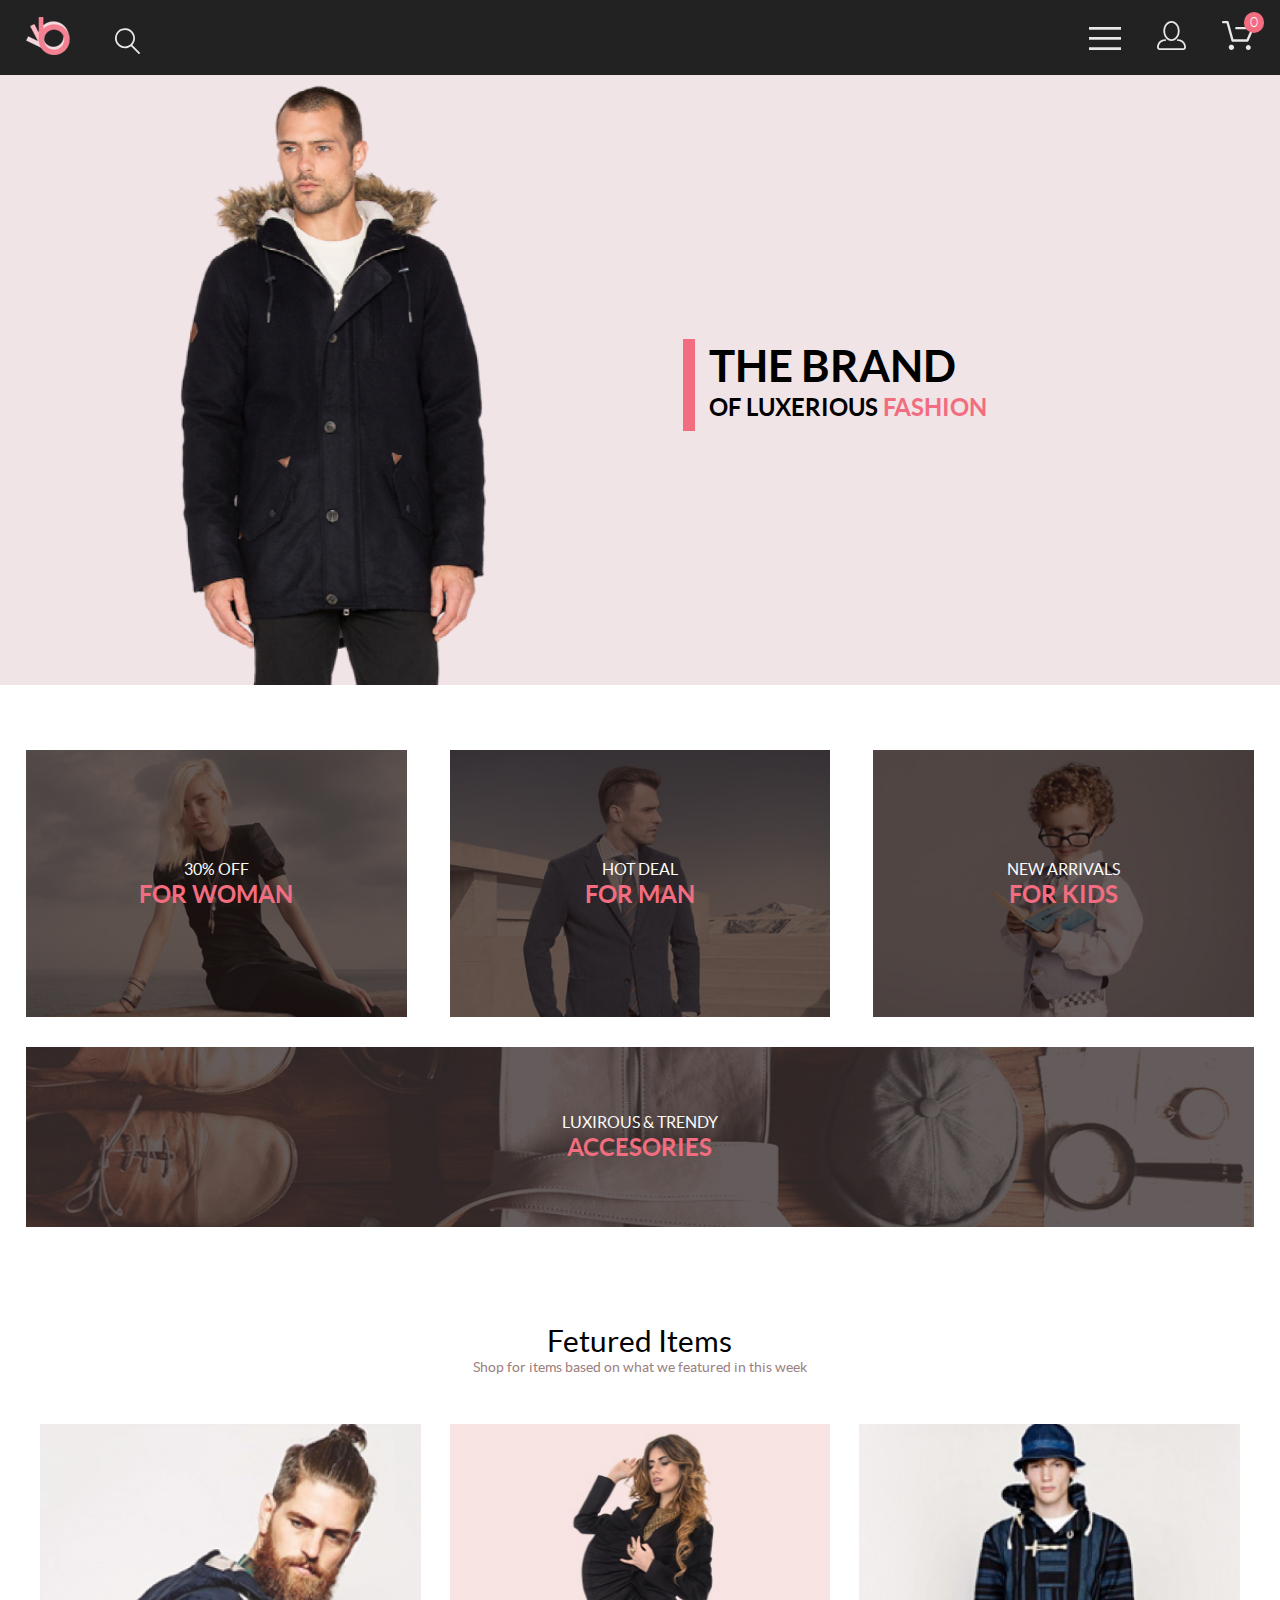
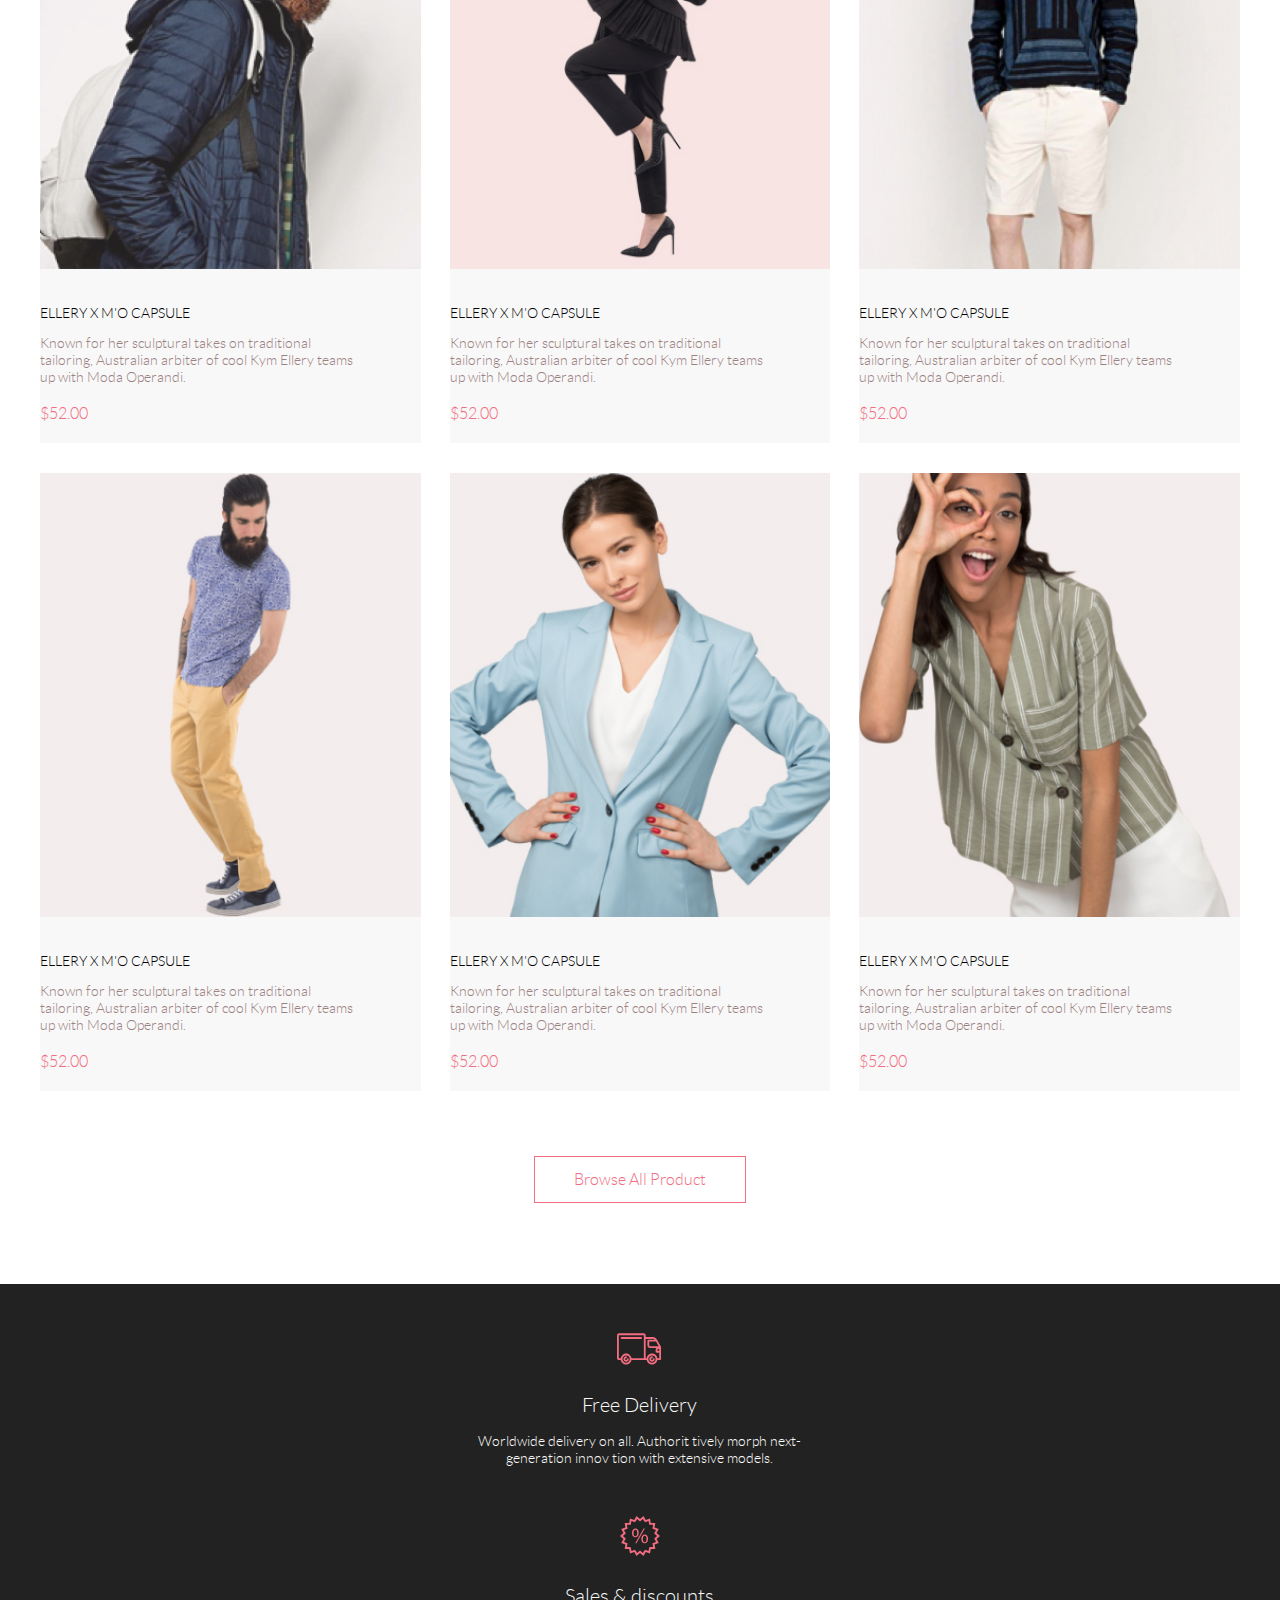
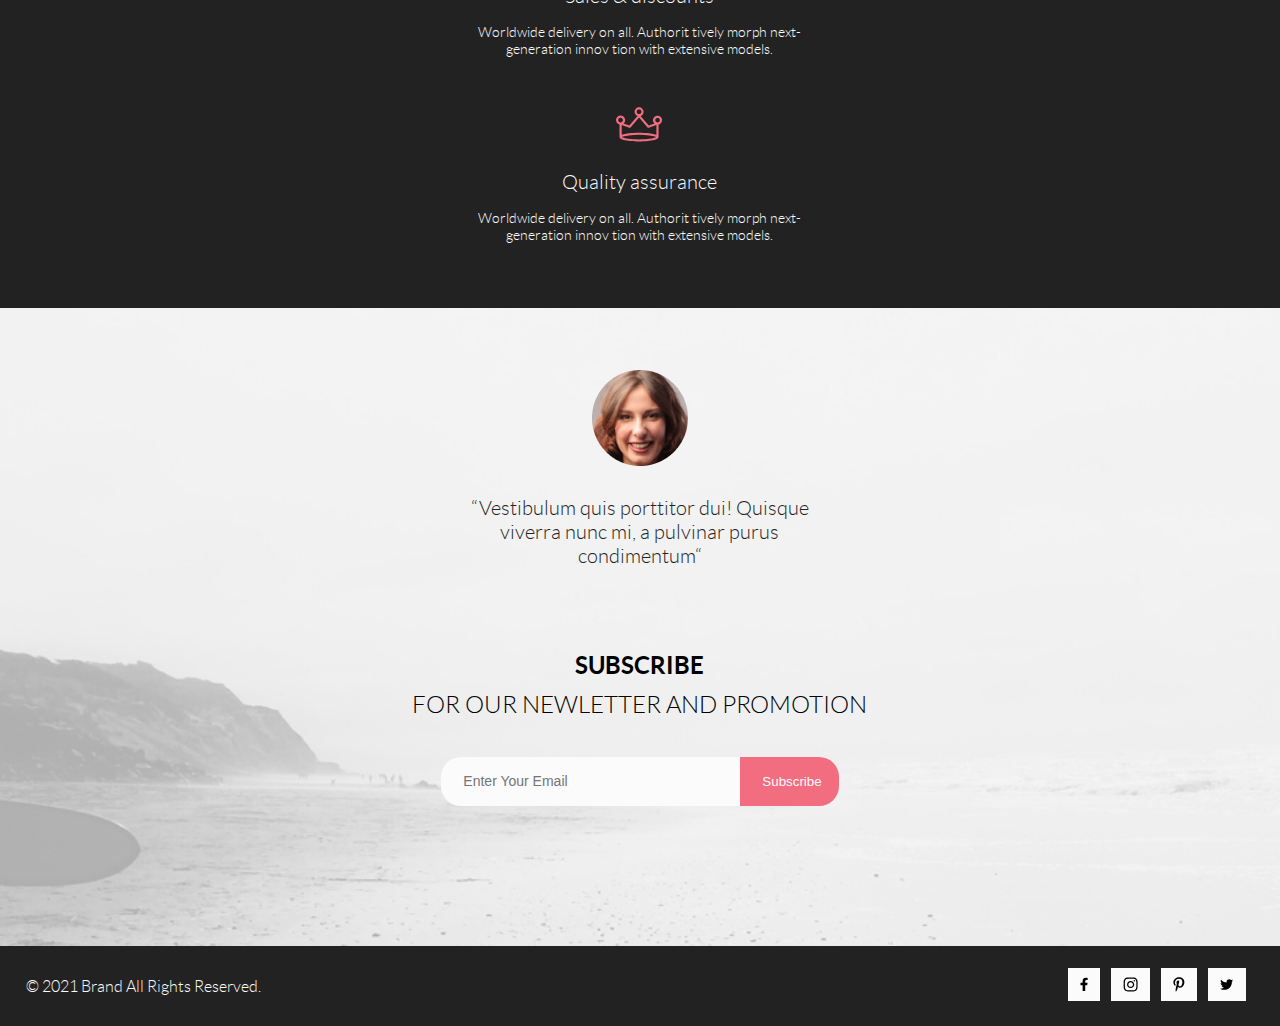
==== commit e1621582: "Исправление предостережений от валидатора" ====
--- a/index.html
+++ b/index.html
@@ -13,54 +13,56 @@
 <body>
     <header class="header">
         <div class="header__wrapper container">
-        <div>
-            <a href="./index.html" class="header__logo"><img src="./img/mark.svg" alt="mark" width="44" height="38"></a>
-            <input class="header__loupe" type="image" src="./img/loupe.svg" alt="loupe" width="26" height="27">
+            <div>
+                <a href="./index.html" class="header__logo"><img src="./img/mark.svg" alt="mark" width="44" height="38"></a>
+                <input class="header__loupe" type="image" src="./img/loupe.svg" alt="loupe" width="26" height="27">
+            </div>
+            
+            <div>
+                <input  class="header__menu-button" type="image" src="./img/burger.svg" alt="burger" width="32" height="23" >
+                <a class="header__link" href="./registration.html" ><img src="./img/hollowHead.svg" alt="Hollow Head" width="29" height="29"></a>
+                <a href="./cart.html" class="header__link header__link-cart"><img src="./img/cart.svg" alt="cart" width="32" height="29"></a>
+            
+                <nav class="header__navigation">
+                    <div class="header__navigation-menu">
+                        <button class="header__navigation-kross" type="button"><img src="./img/kross.svg" alt="kross"></button>
+                        <h2 class="header__navigation-title">menu</h2>
+                        <ul class="header__navigation-list">
+                            <li class="header__navigation-item navigation-item">
+                                <a href="#" class="navigation-item__link">man</a> 
+                                <ul class="navigation-item__sublist">
+                                    <li class="navigation-item__sublist-link"> <a href="#" class="navigation-item__sublist-add"> Accessories</a> </li>
+                                    <li class="navigation-item__sublist-link"> <a href="#" class="navigation-item__sublist-add"> Bags</a> </li>
+                                    <li class="navigation-item__sublist-link"> <a href="#" class="navigation-item__sublist-add"> Denim</a> </li>
+                                    <li class="navigation-item__sublist-link"> <a href="#" class="navigation-item__sublist-add"> T-Shirts</a> </li>
+                                </ul>
+                            </li>
+                            <li class="header__navigation-item navigation-item">
+                                <a href="#" class="navigation-item__link">woman</a> 
+                                <ul class="navigation-item__sublist">
+                                    <li class="navigation-item__sublist-link"> <a href="#" class="navigation-item__sublist-add"> Accessories</a></li>
+                                    <li class="navigation-item__sublist-link"> <a href="#" class="navigation-item__sublist-add"> Jackets & Coats</a></li>
+                                    <li class="navigation-item__sublist-link"> <a href="#" class="navigation-item__sublist-add">Polos</a> </li>
+                                    <li class="navigation-item__sublist-link"> <a href="#" class="navigation-item__sublist-add">T-Shirts</a> </li>
+                                    <li class="navigation-item__sublist-link"> <a href="#" class="navigation-item__sublist-add">Shirts</a> </li>
+                                </ul>
+                            </li>
+                            <li class="header__navigation-item navigation-item">
+                                <a href="#" class="navigation-item__link">kids</a> 
+                                <ul class="navigation-item__sublist">
+                                    <li class="navigation-item__sublist-link"><a href="#" class="navigation-item__sublist-add">Accessories</a> </li>
+                                    <li class="navigation-item__sublist-link"><a href="#" class="navigation-item__sublist-add">Jackets & Coats</a> </li>
+                                    <li class="navigation-item__sublist-link"><a href="#" class="navigation-item__sublist-add">Polos</a> </li>
+                                    <li class="navigation-item__sublist-link"><a href="#" class="navigation-item__sublist-add">T-Shirts</a> </li>
+                                    <li class="navigation-item__sublist-link"><a href="#" class="navigation-item__sublist-add">Shirts</a> </li>
+                                    <li class="navigation-item__sublist-link"><a href="#" class="navigation-item__sublist-add">Bags</a> </li> 
+                                </ul>
+                            </li>
+                        </ul>
+                    </div>
+                </nav>
+            </div>
         </div>
-            
-        <div>
-            <input  class="header__menu-button" type="image" src="./img/burger.svg" alt="burger" width="32" height="23" >
-            <a class="header__link" href="./registration.html" ><img src="./img/hollowHead.svg" alt="Hollow Head" width="29" height="29"></a>
-            <a href="./cart.html" class="header__link header__link-cart"><img src="./img/cart.svg" alt="cart" width="32" height="29"></a>
-        
-        <nav class="header__navigation">
-            <div class="header__navigation-menu">
-                <button class="header__navigation-kross" type="button"><img src="./img/kross.svg" alt="kross"></button>
-                <h2 class="header__navigation-title">menu</h2>
-                <ul class="header__navigation-list">
-                    <li class="header__navigation-item navigation-item">
-                        <a href="#" class="navigation-item__link">man</a> 
-                        <ul class="navigation-item__sublist">
-                            <li class="navigation-item__sublist-link"> <a href="#" class="navigation-item__sublist-add"> Accessories</a> </li>
-                            <li class="navigation-item__sublist-link"> <a href="#" class="navigation-item__sublist-add"> Bags</a> </li>
-                            <li class="navigation-item__sublist-link"> <a href="#" class="navigation-item__sublist-add"> Denim</a> </li>
-                            <li class="navigation-item__sublist-link"> <a href="#" class="navigation-item__sublist-add"> T-Shirts</a> </li>
-                        </ul>
-                    </li>
-                    <li class="header__navigation-item navigation-item">
-                        <a href="#" class="navigation-item__link">woman</a> 
-                        <ul class="navigation-item__sublist">
-                            <li class="navigation-item__sublist-link"> <a href="#" class="navigation-item__sublist-add"> Accessories</a></li>
-                            <li class="navigation-item__sublist-link"> <a href="#" class="navigation-item__sublist-add"> Jackets & Coats</a></li>
-                            <li class="navigation-item__sublist-link"> <a href="#" class="navigation-item__sublist-add">Polos</a> </li>
-                            <li class="navigation-item__sublist-link"> <a href="#" class="navigation-item__sublist-add">T-Shirts</a> </li>
-                            <li class="navigation-item__sublist-link"> <a href="#" class="navigation-item__sublist-add">Shirts</a> </li>
-                        </ul>
-                    </li>
-                    <li class="header__navigation-item navigation-item">
-                        <a href="#" class="navigation-item__link">kids</a> 
-                        <ul class="navigation-item__sublist">
-                            <li class="navigation-item__sublist-link"><a href="#" class="navigation-item__sublist-add">Accessories</a> </li>
-                            <li class="navigation-item__sublist-link"><a href="#" class="navigation-item__sublist-add">Jackets & Coats</a> </li>
-                            <li class="navigation-item__sublist-link"><a href="#" class="navigation-item__sublist-add">Polos</a> </li>
-                            <li class="navigation-item__sublist-link"><a href="#" class="navigation-item__sublist-add">T-Shirts</a> </li>
-                            <li class="navigation-item__sublist-link"><a href="#" class="navigation-item__sublist-add">Shirts</a> </li>
-                            <li class="navigation-item__sublist-link"><a href="#" class="navigation-item__sublist-add">Bags</a> </li> 
-                        </ul>
-                    </li>
-                </ul>
-            </div>
-        </nav>
     </header>
     <main>
         <section class="brand">
@@ -118,8 +120,7 @@
                             <div class="products__item-back">
                                 <div class="products__item-img__back-dark"></div>
                                 <button class="products__item-img__back-add">Add to Cart</button>  
-                            </div>
-                            
+                            </div> 
                         </div>
                         <h3 class="products__item-heading">ELLERY X M'O CAPSULE</h3>
                         <p class="products__item-text">Known for her sculptural takes on traditional tailoring, Australian arbiter of cool Kym Ellery teams up with Moda Operandi.</p>
@@ -224,16 +225,17 @@
         </section>
         
     </main>
-<footer>
-
+    <footer>
+    
         <section class="information">
+            <h2 class="information__title">Footer Information</h2>
             <section class="information__center container">
                 <div class="information__author">
                     <img class="information__author-img" src="./img/photo.png" alt="photo">
                     <p class="information__author-quote">“Vestibulum quis porttitor dui! Quisque viverra nunc mi, a pulvinar purus condimentum“</p>
                 </div>
                 <form action="endpoint" class="information__feedback">
-                    <h2 class="information__feedback-head">subsctribe</h2> 
+                    <h2 class="information__feedback-head">subscribe</h2> 
                     <p class="information__feedback-text">for our newletter and promotion</p>
                     <div class="information__feedback-writer">
                         <input class="information__feedback-input" type="text" placeholder="Enter Your Email">
@@ -243,8 +245,9 @@
             </section>   
         </section>
         <section class="other">
+            <h2 class="other__title">copyright and sites</h2>
             <section class="other__down container">
-                <p class="other__down-copyright"> &copy; 2021  Brand  All Rights Reserved.</p>
+                <h2 class="other__down-copyright"> &copy; 2021  Brand  All Rights Reserved.</h2>
                 <div class="other__down-partners">
                     <a  href="#"><img class="other__down-link" src="./img/facebook.svg" alt="facebook" width="8" height="15"></a>
                     <a  href="#"><img class="other__down-link" src="./img/instagram.svg" alt="instogram" width="15" height="15" ></a> 
@@ -253,10 +256,6 @@
                 </div>
             </section> 
         </section>
-        
-
-        
-
-</footer>
+    </footer>  
 </body>
 </html>--- a/css/style.css
+++ b/css/style.css
@@ -267,8 +267,9 @@
   -webkit-box-shadow: 20px 15px 10px 5px rgba(0, 0, 0, 0.2);
           box-shadow: 20px 15px 10px 5px rgba(0, 0, 0, 0.2);
   min-width: 232px;
-  -webkit-transform: translateY(-1000px);
-          transform: translateY(-1000px);
+  min-height: 764px;
+  -webkit-transform: translateY(-966px);
+          transform: translateY(-966px);
   -webkit-transition: -webkit-transform 0.3s;
   transition: -webkit-transform 0.3s;
   transition: transform 0.3s;
@@ -307,7 +308,7 @@
 .header__navigation-kross {
   border: none;
   background-color: #FBFBFB;
-  padding-left: 150px;
+  padding-left: 165px;
   outline: none;
   cursor: pointer;
 }
@@ -696,7 +697,7 @@
   display: none;
 }
 
-.products__item-buy:hover .products__item-buy_back {
+.products__item-buy:hover .products__item-back {
   display: block;
 }
 
@@ -874,6 +875,10 @@
   }
 }
 
+.information__title {
+  display: none;
+}
+
 .information__center {
   display: -webkit-box;
   display: -ms-flexbox;
@@ -1056,6 +1061,10 @@
   }
 }
 
+.other__title {
+  display: none;
+}
+
 .other__down-copyright {
   display: -webkit-box;
   display: -ms-flexbox;
@@ -1385,6 +1394,10 @@
     width: 96%;
     margin: 0 auto;
   }
+}
+
+.cart__title {
+  display: none;
 }
 
 .choice {
@@ -1598,6 +1611,10 @@
   }
 }
 
+.result__title {
+  display: none;
+}
+
 @media (max-width: 1599px) {
   .result__adress {
     width: 53%;
@@ -1623,6 +1640,10 @@
     width: 96%;
     margin: 0;
   }
+}
+
+.result__price-title {
+  display: none;
 }
 
 .adress {
@@ -2074,6 +2095,10 @@
   grid-row-gap: 30px;
 }
 
+.products-list__title {
+  display: none;
+}
+
 .products-list__item {
   border-radius: 0px;
   margin-bottom: 30px;
@@ -2165,4 +2190,12 @@
   right: -13px;
   top: 7px;
 }
+
+.assortment__title {
+  display: none;
+}
+
+.assortment__product-title {
+  display: none;
+}
 /*# sourceMappingURL=style.css.map */